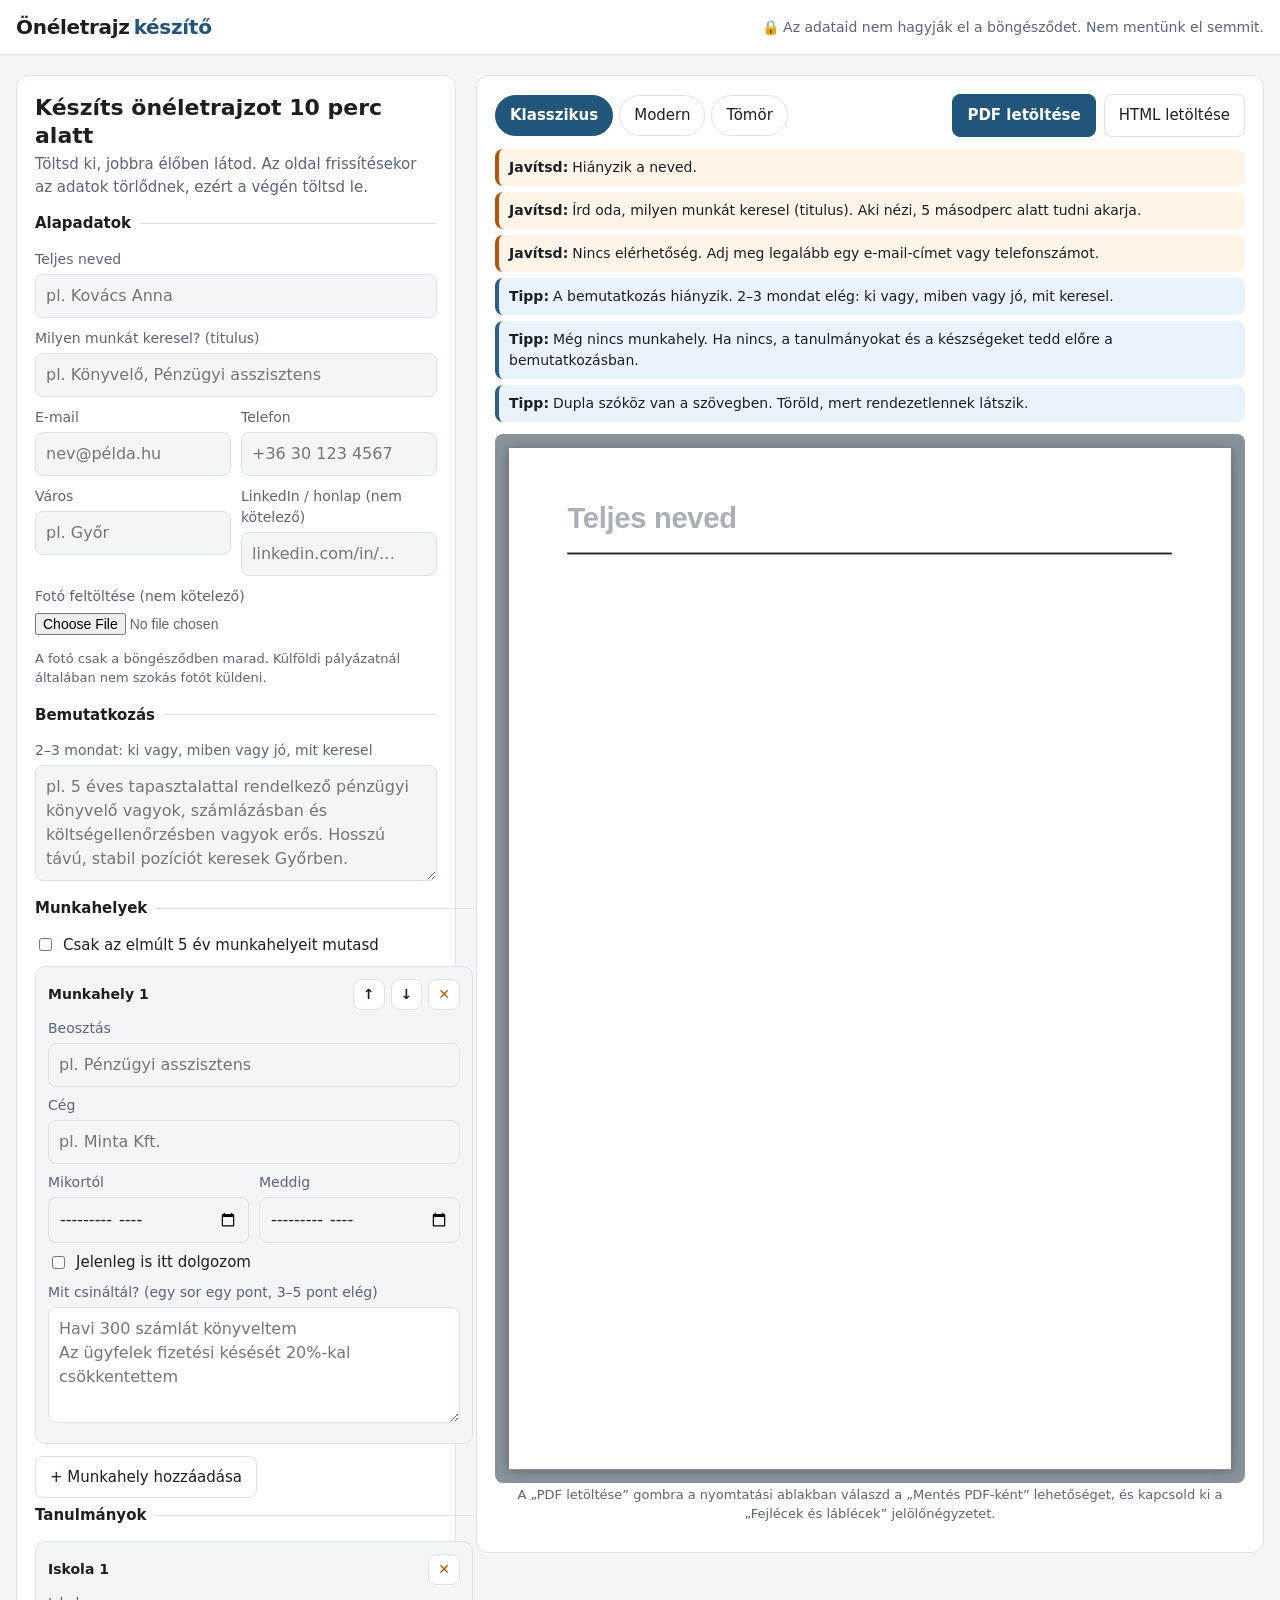
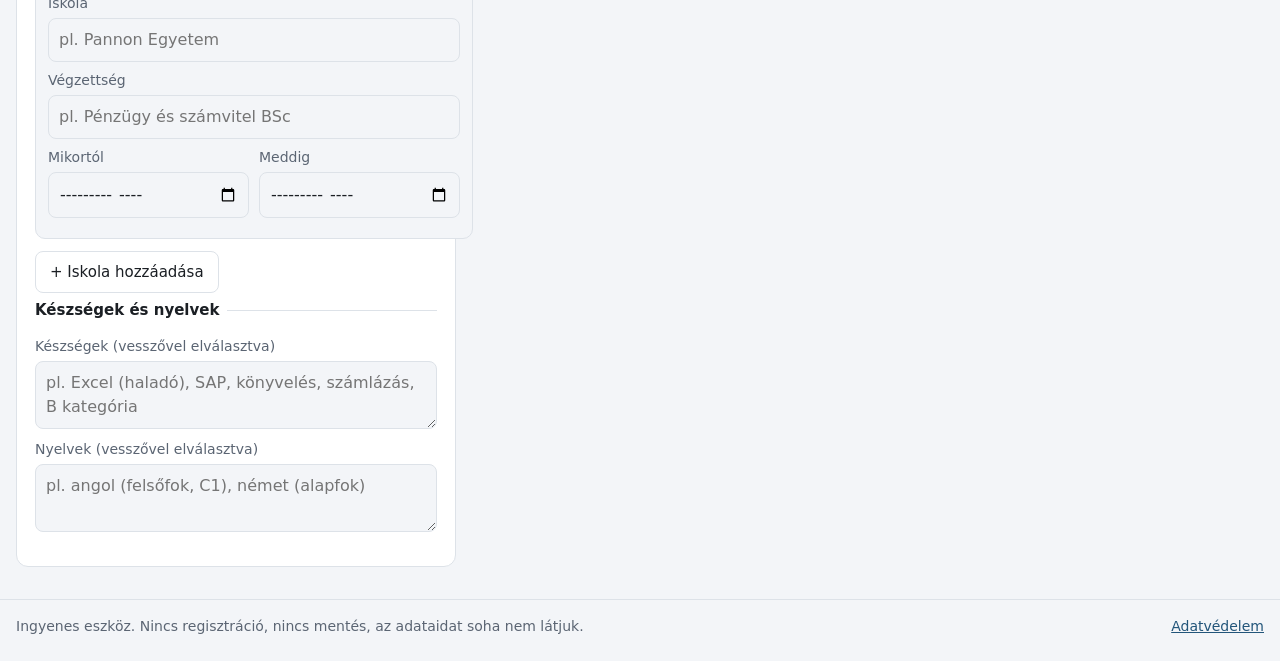
==== index.html @ 1123e6f8 "Add files via upload" ====
<!doctype html>
<html lang="hu">
<head>
<meta charset="utf-8">
<meta name="viewport" content="width=device-width, initial-scale=1">
<title>Önéletrajz készítő – ingyenes, regisztráció nélkül</title>
<meta name="description" content="Ingyenes magyar önéletrajz készítő. Töltsd ki az adataidat, kapj tippeket, és töltsd le PDF-ben vagy HTML-ben. Semmit nem mentünk el, minden a böngésződben marad.">
<link rel="stylesheet" href="style.css">

<!-- Az önéletrajz lap stílusa. Ez kerül a letöltött HTML-be is, ezért külön blokk. -->
<style id="sheet-css">
@page { size: A4; margin: 0; }
.sheet, .sheet * { box-sizing: border-box; }
.sheet {
  width: 210mm; min-height: 297mm; background: #fff; color: #1b1f24;
  font: 10pt/1.45 "Segoe UI", Roboto, Arial, Helvetica, sans-serif;
  -webkit-print-color-adjust: exact; print-color-adjust: exact;
}
.sheet h1, .sheet h2, .sheet h3, .sheet p, .sheet ul { margin: 0; padding: 0; }
.sheet ul { list-style: none; }
.sheet .ph { color: #a8afb7; }
.sheet .job, .sheet .edu { break-inside: avoid; }
.sheet .bul li { position: relative; padding-left: 4mm; margin-top: .6mm; }
.sheet .bul li::before { content: "•"; position: absolute; left: 0.5mm; }
.sheet .when { white-space: nowrap; }
.sheet .photo { object-fit: cover; display: block; }

/* Klasszikus */
.t-classic { padding: 16mm 17mm; }
.t-classic .head { display: flex; justify-content: space-between; align-items: flex-start; gap: 8mm; padding-bottom: 5mm; border-bottom: .6mm solid #1b1f24; }
.t-classic h1 { font-size: 24pt; line-height: 1.1; letter-spacing: -.3px; }
.t-classic .role { font-size: 12pt; color: #4a525c; margin-top: 1.5mm; }
.t-classic .contact { margin-top: 3mm; font-size: 9.5pt; color: #3a424b; display: flex; flex-wrap: wrap; gap: 0 5mm; }
.t-classic .photo { width: 30mm; height: 38mm; flex: none; }
.t-classic h2 { font-size: 10pt; text-transform: uppercase; letter-spacing: .12em; margin: 6mm 0 2.5mm; padding-bottom: 1mm; border-bottom: .25mm solid #c9ced4; }
.t-classic .item { margin-bottom: 3.5mm; }
.t-classic .row { display: flex; justify-content: space-between; gap: 6mm; }
.t-classic .row b { font-size: 10.5pt; }
.t-classic .row .when { color: #4a525c; font-size: 9.5pt; }
.t-classic .sub { color: #4a525c; }

/* Modern */
.t-modern { display: grid; grid-template-columns: 62mm 1fr; padding: 0; }
.t-modern .aside { background: #22334d; color: #fff; padding: 14mm 7mm; }
.t-modern .aside .photo { width: 40mm; height: 40mm; border-radius: 50%; margin: 0 auto 7mm; }
.t-modern .aside h2 { font-size: 9pt; text-transform: uppercase; letter-spacing: .14em; margin: 6mm 0 2mm; color: #9fc2ff; }
.t-modern .aside li, .t-modern .aside p { font-size: 9.2pt; margin-top: 1mm; overflow-wrap: anywhere; }
.t-modern .main { padding: 15mm 12mm 14mm 11mm; }
.t-modern h1 { font-size: 25pt; line-height: 1.08; color: #22334d; }
.t-modern .role { font-size: 12pt; color: #5b6573; margin-top: 1.5mm; }
.t-modern .main h2 { font-size: 10pt; text-transform: uppercase; letter-spacing: .14em; color: #22334d; margin: 7mm 0 2.5mm; }
.t-modern .item { margin-bottom: 3.5mm; padding-left: 3.5mm; border-left: .7mm solid #cfd8e6; }
.t-modern .row b { font-size: 10.5pt; }
.t-modern .when { display: block; color: #5b6573; font-size: 9pt; }
.t-modern .sub { color: #5b6573; }

/* Tömör */
.t-compact { padding: 13mm 14mm; font-size: 9.5pt; line-height: 1.38; }
.t-compact .head { display: flex; gap: 6mm; align-items: center; }
.t-compact .photo { width: 24mm; height: 24mm; border-radius: 3mm; flex: none; }
.t-compact h1 { font-size: 21pt; line-height: 1.1; color: #0b5d4b; }
.t-compact .role { font-size: 11pt; color: #4a525c; }
.t-compact .contact { margin-top: 2mm; font-size: 9pt; display: flex; flex-wrap: wrap; gap: 0 4mm; color: #3a424b; }
.t-compact h2 { font-size: 9pt; text-transform: uppercase; letter-spacing: .12em; color: #fff; background: #0b5d4b; padding: .8mm 2.5mm; margin: 4.5mm 0 2mm; }
.t-compact .item { margin-bottom: 2.5mm; }
.t-compact .row { display: flex; justify-content: space-between; gap: 5mm; }
.t-compact .row .when { color: #4a525c; font-size: 9pt; }
.t-compact .sub { color: #4a525c; }
.t-compact .twocol { display: grid; grid-template-columns: 1fr 1fr; gap: 0 8mm; }
</style>
</head>
<body>

<header class="top no-print">
  <div class="wrap">
    <a class="brand" href="./">Önéletrajz<span>készítő</span></a>
    <p class="privacy">🔒 Az adataid nem hagyják el a böngésződet. Nem mentünk el semmit.</p>
  </div>
</header>

<main class="app wrap">

  <!-- ŰRLAP -->
  <section class="panel form no-print" aria-label="Adatok">
    <h1 class="page-title">Készíts önéletrajzot 10 perc alatt</h1>
    <p class="lead">Töltsd ki, jobbra élőben látod. Az oldal frissítésekor az adatok törlődnek, ezért a végén töltsd le.</p>

    <fieldset>
      <legend>Alapadatok</legend>
      <label>Teljes neved
        <input data-key="name" autocomplete="name" spellcheck="true" lang="hu" placeholder="pl. Kovács Anna">
      </label>
      <label>Milyen munkát keresel? (titulus)
        <input data-key="title" spellcheck="true" lang="hu" placeholder="pl. Könyvelő, Pénzügyi asszisztens">
      </label>
      <div class="two">
        <label>E-mail
          <input data-key="email" type="email" autocomplete="email" placeholder="nev@példa.hu">
        </label>
        <label>Telefon
          <input data-key="phone" type="tel" autocomplete="tel" placeholder="+36 30 123 4567">
        </label>
      </div>
      <div class="two">
        <label>Város
          <input data-key="city" spellcheck="true" lang="hu" placeholder="pl. Győr">
        </label>
        <label>LinkedIn / honlap (nem kötelező)
          <input data-key="link" placeholder="linkedin.com/in/…">
        </label>
      </div>
      <div class="photo-row">
        <label class="filebtn">Fotó feltöltése (nem kötelező)
          <input id="f-photo" type="file" accept="image/*">
        </label>
        <button type="button" id="photo-remove" class="ghost" hidden>Fotó törlése</button>
      </div>
      <p class="hint">A fotó csak a böngésződben marad. Külföldi pályázatnál általában nem szokás fotót küldeni.</p>
    </fieldset>

    <fieldset>
      <legend>Bemutatkozás</legend>
      <label>2–3 mondat: ki vagy, miben vagy jó, mit keresel
        <textarea data-key="summary" rows="4" spellcheck="true" lang="hu" placeholder="pl. 5 éves tapasztalattal rendelkező pénzügyi könyvelő vagyok, számlázásban és költségellenőrzésben vagyok erős. Hosszú távú, stabil pozíciót keresek Győrben."></textarea>
      </label>
    </fieldset>

    <fieldset>
      <legend>Munkahelyek</legend>
      <label class="check">
        <input type="checkbox" id="opt-last5"> Csak az elmúlt 5 év munkahelyeit mutasd
      </label>
      <p class="hint" id="last5-note"></p>
      <div id="jobs-list"></div>
      <button type="button" id="add-job" class="ghost">+ Munkahely hozzáadása</button>
    </fieldset>

    <fieldset>
      <legend>Tanulmányok</legend>
      <div id="edus-list"></div>
      <button type="button" id="add-edu" class="ghost">+ Iskola hozzáadása</button>
    </fieldset>

    <fieldset>
      <legend>Készségek és nyelvek</legend>
      <label>Készségek (vesszővel elválasztva)
        <textarea data-key="skills" rows="2" spellcheck="true" lang="hu" placeholder="pl. Excel (haladó), SAP, könyvelés, számlázás, B kategória"></textarea>
      </label>
      <label>Nyelvek (vesszővel elválasztva)
        <textarea data-key="langs" rows="2" spellcheck="true" lang="hu" placeholder="pl. angol (felsőfok, C1), német (alapfok)"></textarea>
      </label>
    </fieldset>
  </section>

  <!-- ELŐNÉZET -->
  <section class="panel preview" aria-label="Előnézet">
    <div class="toolbar no-print">
      <div class="tpls" role="radiogroup" aria-label="Sablon">
        <label><input type="radio" name="tpl" value="classic" checked><span>Klasszikus</span></label>
        <label><input type="radio" name="tpl" value="modern"><span>Modern</span></label>
        <label><input type="radio" name="tpl" value="compact"><span>Tömör</span></label>
      </div>
      <div class="actions">
        <button type="button" id="btn-print" class="primary">PDF letöltése</button>
        <button type="button" id="btn-html" class="ghost">HTML letöltése</button>
      </div>
    </div>

    <div class="tips no-print" id="tips" aria-live="polite"></div>

    <div class="stage" id="stage">
      <div id="sheet-wrap"></div>
    </div>
    <p class="hint no-print center">A „PDF letöltése” gombra a nyomtatási ablakban válaszd a „Mentés PDF-ként” lehetőséget, és kapcsold ki a „Fejlécek és láblécek” jelölőnégyzetet.</p>
  </section>
</main>

<!-- Ide jöhet majd hirdetés, a lap és az űrlap közé nem, csak a lap alá. -->
<footer class="foot no-print">
  <div class="wrap">
    <p>Ingyenes eszköz. Nincs regisztráció, nincs mentés, az adataidat soha nem látjuk.</p>
    <p><a href="adatvedelem.html">Adatvédelem</a></p>
  </div>
</footer>

<script src="app.js"></script>
</body>
</html>
---- style.css ----
:root {
  --bg: #f3f5f8; --card: #fff; --ink: #1b1f24; --muted: #5b6573; --line: #dde2e8;
  --accent: #22557a; --accent-ink: #fff; --warn: #b4540a; --warn-bg: #fff4e8; --info: #2b5f8a; --info-bg: #eaf3fb; --ok: #1d6b44; --ok-bg: #e8f6ee;
}
@media (prefers-color-scheme: dark) {
  :root { --bg: #14181d; --card: #1c2229; --ink: #e8ecf1; --muted: #9aa5b1; --line: #2c353f;
    --accent: #5aa6d6; --accent-ink: #0c1620; --warn: #f0a560; --warn-bg: #2b2016; --info: #86bde8; --info-bg: #172433; --ok: #6fd09b; --ok-bg: #14281d; }
}
* { box-sizing: border-box; }
html { -webkit-text-size-adjust: 100%; }
body { margin: 0; background: var(--bg); color: var(--ink); font: 16px/1.5 system-ui, -apple-system, "Segoe UI", Roboto, Arial, sans-serif; }
.wrap { max-width: 1400px; margin: 0 auto; padding: 0 16px; }

.top { background: var(--card); border-bottom: 1px solid var(--line); }
.top .wrap { display: flex; flex-wrap: wrap; gap: 4px 20px; align-items: center; justify-content: space-between; padding-top: 12px; padding-bottom: 12px; }
.brand { font-weight: 800; font-size: 20px; color: var(--ink); text-decoration: none; letter-spacing: -.3px; }
.brand span { color: var(--accent); margin-left: 4px; }
.privacy { margin: 0; font-size: 14px; color: var(--muted); }

.app { display: grid; grid-template-columns: minmax(320px, 440px) 1fr; gap: 20px; padding-top: 20px; padding-bottom: 32px; align-items: start; }
.panel { background: var(--card); border: 1px solid var(--line); border-radius: 12px; padding: 18px; min-width: 0; }
.form { position: static; }
.preview { position: sticky; top: 12px; }
.page-title { font-size: 22px; line-height: 1.25; margin: 0 0 4px; }
.lead { margin: 0 0 14px; color: var(--muted); font-size: 15px; }

fieldset { border: 0; border-top: 1px solid var(--line); margin: 0; padding: 14px 0 6px; }
legend { font-weight: 700; padding: 0 8px 0 0; font-size: 15px; }
label { display: block; font-size: 14px; color: var(--muted); margin-bottom: 10px; }
input:not([type=checkbox]):not([type=radio]):not([type=file]), textarea {
  display: block; width: 100%; margin-top: 4px; padding: 9px 10px; font: inherit; font-size: 16px; color: var(--ink);
  background: var(--bg); border: 1px solid var(--line); border-radius: 8px;
}
input:focus, textarea:focus, button:focus-visible, select:focus { outline: 2px solid var(--accent); outline-offset: 1px; }
textarea { resize: vertical; }
.two { display: grid; grid-template-columns: 1fr 1fr; gap: 0 10px; }
.check { display: flex; align-items: center; gap: 8px; color: var(--ink); font-size: 15px; }
.hint { font-size: 13px; color: var(--muted); margin: 2px 0 10px; }
.center { text-align: center; }
.photo-row { display: flex; gap: 10px; align-items: center; flex-wrap: wrap; margin-bottom: 4px; }
.filebtn input { display: block; margin-top: 6px; max-width: 100%; font-size: 14px; }

button { font: inherit; font-size: 15px; cursor: pointer; border-radius: 8px; padding: 9px 14px; border: 1px solid var(--line); background: var(--card); color: var(--ink); }
button.primary { background: var(--accent); color: var(--accent-ink); border-color: var(--accent); font-weight: 700; }
button.ghost:hover { background: var(--bg); }
button.primary:hover { filter: brightness(1.08); }
button.mini { padding: 4px 9px; font-size: 14px; }
button.danger { color: var(--warn); }

.card { border: 1px solid var(--line); border-radius: 10px; padding: 12px; margin-bottom: 12px; background: var(--bg); }
.card .head { display: flex; justify-content: space-between; align-items: center; margin-bottom: 8px; font-weight: 600; font-size: 14px; }
.card .head .btns { display: flex; gap: 6px; }
.card label { margin-bottom: 8px; }
.card input:not([type=checkbox]), .card textarea { background: var(--card); }

.toolbar { display: flex; flex-wrap: wrap; gap: 10px; justify-content: space-between; align-items: center; margin-bottom: 12px; }
.tpls { display: flex; gap: 6px; flex-wrap: wrap; }
.tpls label { margin: 0; }
.tpls input { position: absolute; opacity: 0; pointer-events: none; }
.tpls span { display: inline-block; padding: 8px 14px; border: 1px solid var(--line); border-radius: 999px; color: var(--ink); cursor: pointer; font-size: 15px; }
.tpls input:checked + span { background: var(--accent); color: var(--accent-ink); border-color: var(--accent); font-weight: 600; }
.tpls input:focus-visible + span { outline: 2px solid var(--accent); outline-offset: 2px; }
.actions { display: flex; gap: 8px; flex-wrap: wrap; }

.tips { display: grid; gap: 6px; margin-bottom: 12px; }
.tip { font-size: 14px; padding: 8px 10px; border-radius: 8px; border-left: 4px solid; }
.tip.warn { background: var(--warn-bg); border-color: var(--warn); }
.tip.info { background: var(--info-bg); border-color: var(--info); }
.tip.ok { background: var(--ok-bg); border-color: var(--ok); }
.tip b { margin-right: 4px; }

.stage { background: #8a929b; border-radius: 8px; padding: 14px; overflow: hidden; }
#sheet-wrap { transform-origin: top left; margin: 0 auto; box-shadow: 0 2px 14px rgba(0,0,0,.35); width: 210mm; }

.foot { border-top: 1px solid var(--line); color: var(--muted); font-size: 14px; }
.foot .wrap { display: flex; justify-content: space-between; flex-wrap: wrap; gap: 8px; padding-top: 16px; padding-bottom: 24px; }
.foot p { margin: 0; }
.foot a { color: var(--accent); }

@media (max-width: 980px) {
  .app { grid-template-columns: 1fr; }
  .preview { position: static; }
}
@media (max-width: 480px) {
  .two { grid-template-columns: 1fr; }
  .stage { padding: 8px; }
}

@media print {
  .no-print { display: none !important; }
  html, body { background: #fff !important; }
  .wrap { max-width: none; padding: 0; }
  .app { display: block; padding: 0; }
  .panel { border: 0; padding: 0; background: none; position: static; }
  .stage { background: none; padding: 0; overflow: visible; border-radius: 0; height: auto !important; }
  #sheet-wrap { transform: none !important; box-shadow: none !important; height: auto !important; width: auto !important; margin: 0 !important; }
}
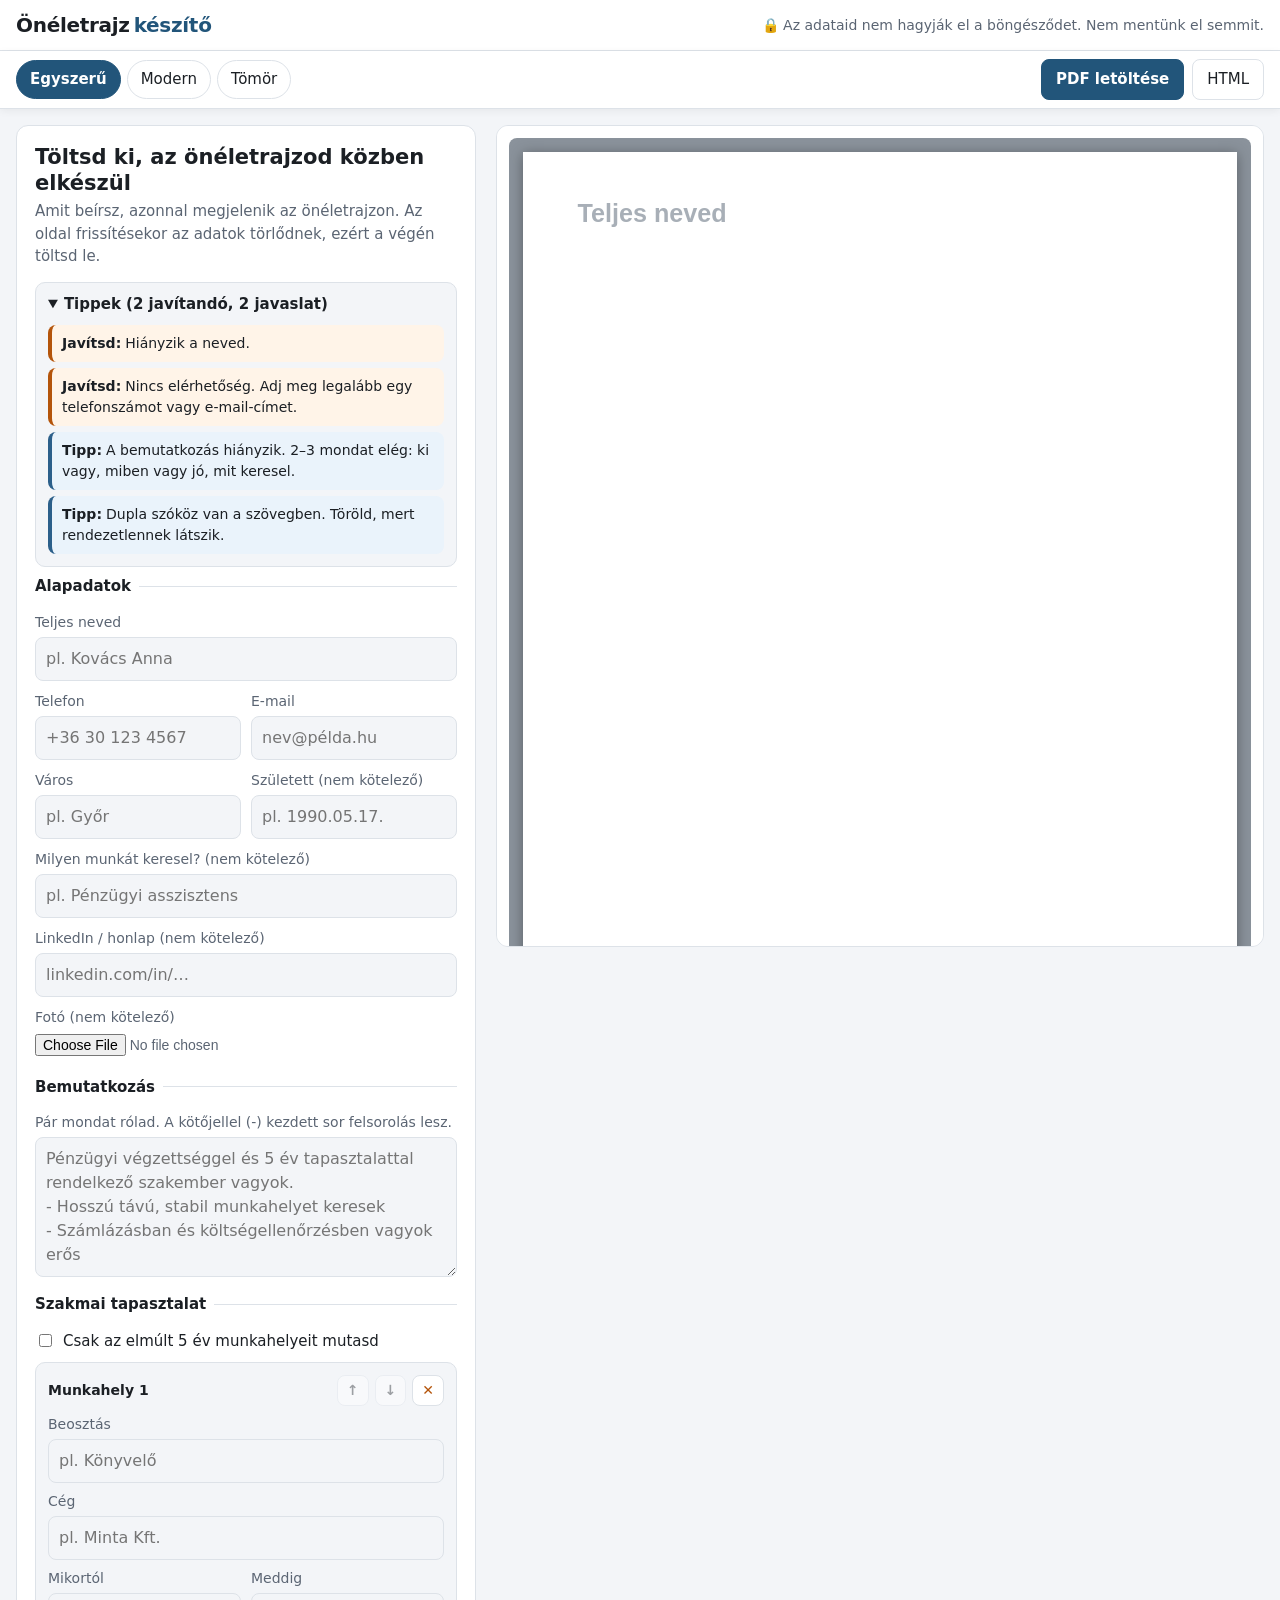
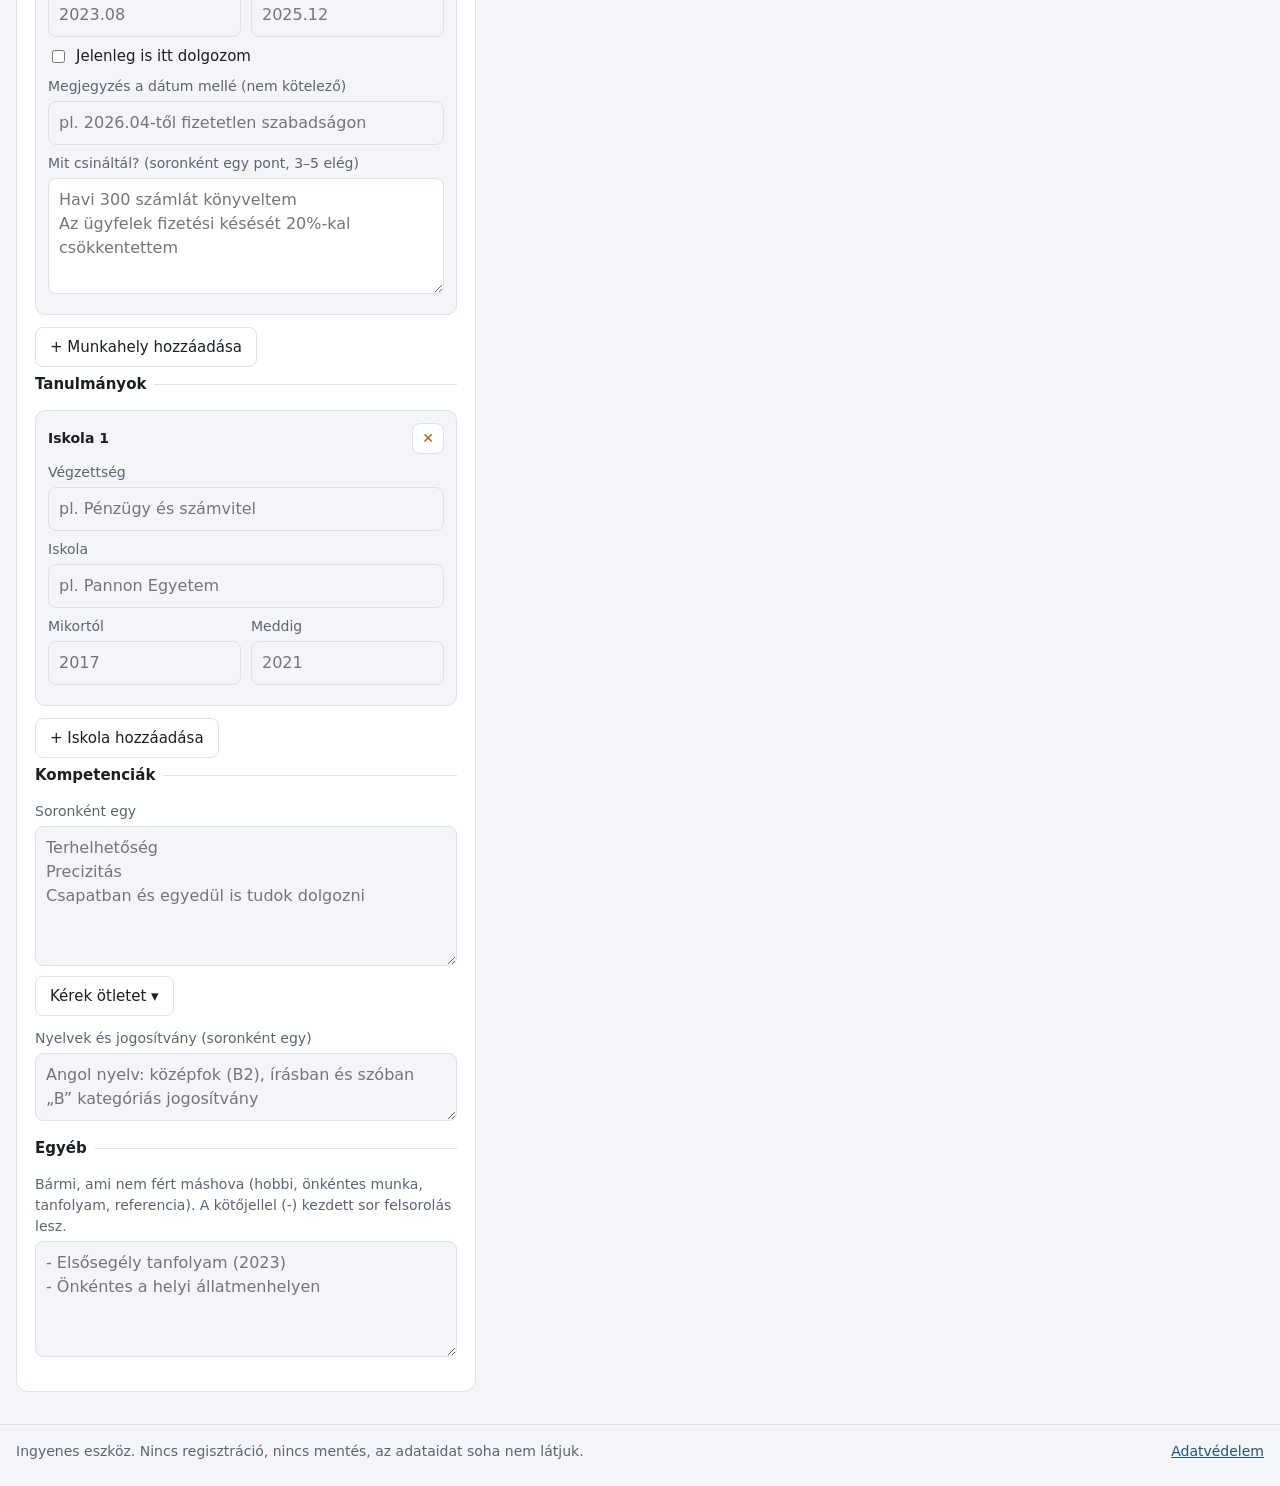
==== commit ee3097bf: "Add files via upload" ====
--- a/index.html
+++ b/index.html
@@ -12,61 +12,64 @@
 @page { size: A4; margin: 0; }
 .sheet, .sheet * { box-sizing: border-box; }
 .sheet {
-  width: 210mm; min-height: 297mm; background: #fff; color: #1b1f24;
-  font: 10pt/1.45 "Segoe UI", Roboto, Arial, Helvetica, sans-serif;
+  width: 210mm; min-height: 297mm; background: #fff; color: #111;
+  font: 10.5pt/1.4 Arial, Helvetica, "Segoe UI", sans-serif;
   -webkit-print-color-adjust: exact; print-color-adjust: exact;
 }
 .sheet h1, .sheet h2, .sheet h3, .sheet p, .sheet ul { margin: 0; padding: 0; }
 .sheet ul { list-style: none; }
 .sheet .ph { color: #a8afb7; }
-.sheet .job, .sheet .edu { break-inside: avoid; }
-.sheet .bul li { position: relative; padding-left: 4mm; margin-top: .6mm; }
-.sheet .bul li::before { content: "•"; position: absolute; left: 0.5mm; }
-.sheet .when { white-space: nowrap; }
+.sheet .item { break-inside: avoid; }
+.sheet .bul li { position: relative; padding-left: 5mm; margin-top: .8mm; }
+.sheet .bul li::before { content: "●"; position: absolute; left: 0; top: .4mm; font-size: 8pt; }
 .sheet .photo { object-fit: cover; display: block; }
-
-/* Klasszikus */
-.t-classic { padding: 16mm 17mm; }
-.t-classic .head { display: flex; justify-content: space-between; align-items: flex-start; gap: 8mm; padding-bottom: 5mm; border-bottom: .6mm solid #1b1f24; }
-.t-classic h1 { font-size: 24pt; line-height: 1.1; letter-spacing: -.3px; }
-.t-classic .role { font-size: 12pt; color: #4a525c; margin-top: 1.5mm; }
-.t-classic .contact { margin-top: 3mm; font-size: 9.5pt; color: #3a424b; display: flex; flex-wrap: wrap; gap: 0 5mm; }
-.t-classic .photo { width: 30mm; height: 38mm; flex: none; }
-.t-classic h2 { font-size: 10pt; text-transform: uppercase; letter-spacing: .12em; margin: 6mm 0 2.5mm; padding-bottom: 1mm; border-bottom: .25mm solid #c9ced4; }
-.t-classic .item { margin-bottom: 3.5mm; }
-.t-classic .row { display: flex; justify-content: space-between; gap: 6mm; }
-.t-classic .row b { font-size: 10.5pt; }
-.t-classic .row .when { color: #4a525c; font-size: 9.5pt; }
-.t-classic .sub { color: #4a525c; }
+.sheet .when { color: #666; }
+
+/* Egyszerű (alapértelmezett) */
+.t-simple { padding: 14mm 16mm; }
+.t-simple .head { display: flex; align-items: flex-start; gap: 3mm; }
+.t-simple .photo { width: 32mm; height: 40mm; flex: none; }
+.t-simple h1 { font-size: 21pt; line-height: 1.15; color: #2c5282; font-weight: 700; }
+.t-simple .role { font-size: 11.5pt; color: #444; }
+.t-simple .contact, .t-simple .born { color: #666; font-size: 11.5pt; }
+.t-simple .contact span + span::before { content: "|"; margin: 0 2mm; }
+.t-simple h2 { font-size: 11.5pt; text-transform: uppercase; color: #2c5282; font-weight: 700; border-bottom: .3mm solid #2c5282; margin: 5mm 0 2.5mm; padding-bottom: .6mm; }
+.t-simple p { margin-bottom: 1.5mm; }
+.t-simple .bul { margin: 1.5mm 0 0 3mm; }
+.t-simple .item { margin-bottom: 3.2mm; }
+.t-simple .when { display: block; font-size: 10pt; }
+.t-simple .sub { font-weight: 400; }
 
 /* Modern */
 .t-modern { display: grid; grid-template-columns: 62mm 1fr; padding: 0; }
 .t-modern .aside { background: #22334d; color: #fff; padding: 14mm 7mm; }
 .t-modern .aside .photo { width: 40mm; height: 40mm; border-radius: 50%; margin: 0 auto 7mm; }
 .t-modern .aside h2 { font-size: 9pt; text-transform: uppercase; letter-spacing: .14em; margin: 6mm 0 2mm; color: #9fc2ff; }
-.t-modern .aside li, .t-modern .aside p { font-size: 9.2pt; margin-top: 1mm; overflow-wrap: anywhere; }
+.t-modern .aside li { font-size: 9.2pt; margin-top: 1mm; overflow-wrap: anywhere; }
 .t-modern .main { padding: 15mm 12mm 14mm 11mm; }
 .t-modern h1 { font-size: 25pt; line-height: 1.08; color: #22334d; }
 .t-modern .role { font-size: 12pt; color: #5b6573; margin-top: 1.5mm; }
 .t-modern .main h2 { font-size: 10pt; text-transform: uppercase; letter-spacing: .14em; color: #22334d; margin: 7mm 0 2.5mm; }
+.t-modern .main p { margin-bottom: 1.5mm; }
 .t-modern .item { margin-bottom: 3.5mm; padding-left: 3.5mm; border-left: .7mm solid #cfd8e6; }
-.t-modern .row b { font-size: 10.5pt; }
-.t-modern .when { display: block; color: #5b6573; font-size: 9pt; }
-.t-modern .sub { color: #5b6573; }
+.t-modern .when { display: block; font-size: 9pt; }
+.t-modern .sub { color: #5b6573; font-weight: 400; }
 
 /* Tömör */
 .t-compact { padding: 13mm 14mm; font-size: 9.5pt; line-height: 1.38; }
 .t-compact .head { display: flex; gap: 6mm; align-items: center; }
 .t-compact .photo { width: 24mm; height: 24mm; border-radius: 3mm; flex: none; }
 .t-compact h1 { font-size: 21pt; line-height: 1.1; color: #0b5d4b; }
-.t-compact .role { font-size: 11pt; color: #4a525c; }
-.t-compact .contact { margin-top: 2mm; font-size: 9pt; display: flex; flex-wrap: wrap; gap: 0 4mm; color: #3a424b; }
+.t-compact .role { font-size: 11pt; color: #444; }
+.t-compact .contact { margin-top: 1mm; font-size: 9pt; display: flex; flex-wrap: wrap; gap: 0 4mm; color: #3a424b; }
+.t-compact .born { font-size: 9pt; color: #3a424b; }
 .t-compact h2 { font-size: 9pt; text-transform: uppercase; letter-spacing: .12em; color: #fff; background: #0b5d4b; padding: .8mm 2.5mm; margin: 4.5mm 0 2mm; }
+.t-compact p { margin-bottom: 1mm; }
 .t-compact .item { margin-bottom: 2.5mm; }
 .t-compact .row { display: flex; justify-content: space-between; gap: 5mm; }
-.t-compact .row .when { color: #4a525c; font-size: 9pt; }
-.t-compact .sub { color: #4a525c; }
-.t-compact .twocol { display: grid; grid-template-columns: 1fr 1fr; gap: 0 8mm; }
+.t-compact .when { font-size: 9pt; white-space: nowrap; }
+.t-compact .sub { font-weight: 400; color: #444; }
+.t-compact .cols { columns: 2; column-gap: 8mm; }
 </style>
 </head>
 <body>
@@ -78,55 +81,85 @@
   </div>
 </header>
 
+<!-- Mindig látható sáv: sablon és letöltés -->
+<div class="bar no-print">
+  <div class="wrap bar-in">
+    <div class="tpls" role="radiogroup" aria-label="Sablon">
+      <label><input type="radio" name="tpl" value="simple" checked><span>Egyszerű</span></label>
+      <label><input type="radio" name="tpl" value="modern"><span>Modern</span></label>
+      <label><input type="radio" name="tpl" value="compact"><span>Tömör</span></label>
+    </div>
+    <div class="actions">
+      <button type="button" id="btn-print" class="primary">PDF<span class="long"> letöltése</span></button>
+      <button type="button" id="btn-html" class="ghost">HTML</button>
+    </div>
+  </div>
+</div>
+
 <main class="app wrap">
+
+  <!-- ELŐNÉZET (mobilon felül, gépen jobb oldalt) -->
+  <section class="panel preview" aria-label="Előnézet">
+    <div class="stage" id="stage">
+      <div id="sheet-wrap"></div>
+    </div>
+    <p class="hint no-print center">PDF-nél a nyomtatási ablakban válaszd a „Mentés PDF-ként” lehetőséget, és kapcsold ki a „Fejlécek és láblécek” négyzetet.</p>
+  </section>
 
   <!-- ŰRLAP -->
   <section class="panel form no-print" aria-label="Adatok">
-    <h1 class="page-title">Készíts önéletrajzot 10 perc alatt</h1>
-    <p class="lead">Töltsd ki, jobbra élőben látod. Az oldal frissítésekor az adatok törlődnek, ezért a végén töltsd le.</p>
+    <h1 class="page-title">Töltsd ki, az önéletrajzod közben elkészül</h1>
+    <p class="lead">Amit beírsz, azonnal megjelenik az önéletrajzon. Az oldal frissítésekor az adatok törlődnek, ezért a végén töltsd le.</p>
+
+    <details class="tipsbox" id="tipsbox" open>
+      <summary id="tips-sum">Tippek</summary>
+      <div class="tips" id="tips" aria-live="polite"></div>
+    </details>
 
     <fieldset>
       <legend>Alapadatok</legend>
       <label>Teljes neved
         <input data-key="name" autocomplete="name" spellcheck="true" lang="hu" placeholder="pl. Kovács Anna">
       </label>
-      <label>Milyen munkát keresel? (titulus)
-        <input data-key="title" spellcheck="true" lang="hu" placeholder="pl. Könyvelő, Pénzügyi asszisztens">
-      </label>
       <div class="two">
+        <label>Telefon
+          <input data-key="phone" type="tel" autocomplete="tel" placeholder="+36 30 123 4567">
+        </label>
         <label>E-mail
           <input data-key="email" type="email" autocomplete="email" placeholder="nev@példa.hu">
-        </label>
-        <label>Telefon
-          <input data-key="phone" type="tel" autocomplete="tel" placeholder="+36 30 123 4567">
         </label>
       </div>
       <div class="two">
         <label>Város
           <input data-key="city" spellcheck="true" lang="hu" placeholder="pl. Győr">
         </label>
-        <label>LinkedIn / honlap (nem kötelező)
-          <input data-key="link" placeholder="linkedin.com/in/…">
-        </label>
-      </div>
+        <label>Született (nem kötelező)
+          <input data-key="born" placeholder="pl. 1990.05.17.">
+        </label>
+      </div>
+      <label>Milyen munkát keresel? (nem kötelező)
+        <input data-key="title" spellcheck="true" lang="hu" placeholder="pl. Pénzügyi asszisztens">
+      </label>
+      <label>LinkedIn / honlap (nem kötelező)
+        <input data-key="link" placeholder="linkedin.com/in/…">
+      </label>
       <div class="photo-row">
-        <label class="filebtn">Fotó feltöltése (nem kötelező)
+        <label class="filebtn">Fotó (nem kötelező)
           <input id="f-photo" type="file" accept="image/*">
         </label>
         <button type="button" id="photo-remove" class="ghost" hidden>Fotó törlése</button>
       </div>
-      <p class="hint">A fotó csak a böngésződben marad. Külföldi pályázatnál általában nem szokás fotót küldeni.</p>
     </fieldset>
 
     <fieldset>
       <legend>Bemutatkozás</legend>
-      <label>2–3 mondat: ki vagy, miben vagy jó, mit keresel
-        <textarea data-key="summary" rows="4" spellcheck="true" lang="hu" placeholder="pl. 5 éves tapasztalattal rendelkező pénzügyi könyvelő vagyok, számlázásban és költségellenőrzésben vagyok erős. Hosszú távú, stabil pozíciót keresek Győrben."></textarea>
-      </label>
-    </fieldset>
-
-    <fieldset>
-      <legend>Munkahelyek</legend>
+      <label>Pár mondat rólad. A kötőjellel (-) kezdett sor felsorolás lesz.
+        <textarea data-key="summary" rows="5" spellcheck="true" lang="hu" placeholder="Pénzügyi végzettséggel és 5 év tapasztalattal rendelkező szakember vagyok.&#10;- Hosszú távú, stabil munkahelyet keresek&#10;- Számlázásban és költségellenőrzésben vagyok erős"></textarea>
+      </label>
+    </fieldset>
+
+    <fieldset>
+      <legend>Szakmai tapasztalat</legend>
       <label class="check">
         <input type="checkbox" id="opt-last5"> Csak az elmúlt 5 év munkahelyeit mutasd
       </label>
@@ -142,40 +175,31 @@
     </fieldset>
 
     <fieldset>
-      <legend>Készségek és nyelvek</legend>
-      <label>Készségek (vesszővel elválasztva)
-        <textarea data-key="skills" rows="2" spellcheck="true" lang="hu" placeholder="pl. Excel (haladó), SAP, könyvelés, számlázás, B kategória"></textarea>
-      </label>
-      <label>Nyelvek (vesszővel elválasztva)
-        <textarea data-key="langs" rows="2" spellcheck="true" lang="hu" placeholder="pl. angol (felsőfok, C1), német (alapfok)"></textarea>
-      </label>
-    </fieldset>
-  </section>
-
-  <!-- ELŐNÉZET -->
-  <section class="panel preview" aria-label="Előnézet">
-    <div class="toolbar no-print">
-      <div class="tpls" role="radiogroup" aria-label="Sablon">
-        <label><input type="radio" name="tpl" value="classic" checked><span>Klasszikus</span></label>
-        <label><input type="radio" name="tpl" value="modern"><span>Modern</span></label>
-        <label><input type="radio" name="tpl" value="compact"><span>Tömör</span></label>
-      </div>
-      <div class="actions">
-        <button type="button" id="btn-print" class="primary">PDF letöltése</button>
-        <button type="button" id="btn-html" class="ghost">HTML letöltése</button>
-      </div>
-    </div>
-
-    <div class="tips no-print" id="tips" aria-live="polite"></div>
-
-    <div class="stage" id="stage">
-      <div id="sheet-wrap"></div>
-    </div>
-    <p class="hint no-print center">A „PDF letöltése” gombra a nyomtatási ablakban válaszd a „Mentés PDF-ként” lehetőséget, és kapcsold ki a „Fejlécek és láblécek” jelölőnégyzetet.</p>
+      <legend>Kompetenciák</legend>
+      <label>Soronként egy
+        <textarea data-key="skills" id="f-skills" rows="5" spellcheck="true" lang="hu" placeholder="Terhelhetőség&#10;Precizitás&#10;Csapatban és egyedül is tudok dolgozni"></textarea>
+      </label>
+      <button type="button" id="ideas-btn" class="ghost" aria-expanded="false" aria-controls="ideas">Kérek ötletet ▾</button>
+      <div id="ideas" class="ideas" hidden>
+        <p class="hint">Válassz területet, majd koppints a mondatokra. Újra koppintva kiveszed.</p>
+        <div class="chips" id="idea-cats" role="tablist" aria-label="Terület"></div>
+        <div class="pills" id="idea-list"></div>
+      </div>
+      <label style="margin-top:12px">Nyelvek és jogosítvány (soronként egy)
+        <textarea data-key="langs" rows="2" spellcheck="true" lang="hu" placeholder="Angol nyelv: középfok (B2), írásban és szóban&#10;„B” kategóriás jogosítvány"></textarea>
+      </label>
+    </fieldset>
+
+    <fieldset>
+      <legend>Egyéb</legend>
+      <label>Bármi, ami nem fért máshova (hobbi, önkéntes munka, tanfolyam, referencia). A kötőjellel (-) kezdett sor felsorolás lesz.
+        <textarea data-key="other" rows="4" spellcheck="true" lang="hu" placeholder="- Elsősegély tanfolyam (2023)&#10;- Önkéntes a helyi állatmenhelyen"></textarea>
+      </label>
+    </fieldset>
   </section>
 </main>
 
-<!-- Ide jöhet majd hirdetés, a lap és az űrlap közé nem, csak a lap alá. -->
+<!-- Ide jöhet majd hirdetés, a lap és az űrlap közé nem, csak az oldal aljára. -->
 <footer class="foot no-print">
   <div class="wrap">
     <p>Ingyenes eszköz. Nincs regisztráció, nincs mentés, az adataidat soha nem látjuk.</p>
--- a/style.css
+++ b/style.css
@@ -1,6 +1,7 @@
 :root {
   --bg: #f3f5f8; --card: #fff; --ink: #1b1f24; --muted: #5b6573; --line: #dde2e8;
   --accent: #22557a; --accent-ink: #fff; --warn: #b4540a; --warn-bg: #fff4e8; --info: #2b5f8a; --info-bg: #eaf3fb; --ok: #1d6b44; --ok-bg: #e8f6ee;
+  --bar: 58px;
 }
 @media (prefers-color-scheme: dark) {
   :root { --bg: #14181d; --card: #1c2229; --ink: #e8ecf1; --muted: #9aa5b1; --line: #2c353f;
@@ -12,19 +13,31 @@
 .wrap { max-width: 1400px; margin: 0 auto; padding: 0 16px; }
 
 .top { background: var(--card); border-bottom: 1px solid var(--line); }
-.top .wrap { display: flex; flex-wrap: wrap; gap: 4px 20px; align-items: center; justify-content: space-between; padding-top: 12px; padding-bottom: 12px; }
+.top .wrap { display: flex; flex-wrap: wrap; gap: 4px 20px; align-items: center; justify-content: space-between; padding-top: 10px; padding-bottom: 10px; }
 .brand { font-weight: 800; font-size: 20px; color: var(--ink); text-decoration: none; letter-spacing: -.3px; }
 .brand span { color: var(--accent); margin-left: 4px; }
 .privacy { margin: 0; font-size: 14px; color: var(--muted); }
 
-.app { display: grid; grid-template-columns: minmax(320px, 440px) 1fr; gap: 20px; padding-top: 20px; padding-bottom: 32px; align-items: start; }
+/* mindig látható sablon- és letöltősáv */
+.bar { position: sticky; top: 0; z-index: 20; background: var(--card); border-bottom: 1px solid var(--line); box-shadow: 0 2px 8px rgba(0,0,0,.06); }
+.bar-in { display: flex; flex-wrap: wrap; gap: 8px 12px; justify-content: space-between; align-items: center; padding-top: 8px; padding-bottom: 8px; }
+.tpls { display: flex; gap: 6px; flex-wrap: wrap; }
+.tpls label { margin: 0; }
+.tpls input { position: absolute; opacity: 0; pointer-events: none; }
+.tpls span { display: inline-block; padding: 7px 13px; border: 1px solid var(--line); border-radius: 999px; color: var(--ink); cursor: pointer; font-size: 15px; }
+.tpls input:checked + span { background: var(--accent); color: var(--accent-ink); border-color: var(--accent); font-weight: 600; }
+.tpls input:focus-visible + span { outline: 2px solid var(--accent); outline-offset: 2px; }
+.actions { display: flex; gap: 8px; }
+
+/* elrendezés: gépen az űrlap bal, az előnézet jobb oldalt; mobilon az előnézet van felül */
+.app { display: grid; grid-template-columns: minmax(340px, 460px) 1fr; gap: 20px; padding-top: 16px; padding-bottom: 32px; align-items: start; }
 .panel { background: var(--card); border: 1px solid var(--line); border-radius: 12px; padding: 18px; min-width: 0; }
-.form { position: static; }
-.preview { position: sticky; top: 12px; }
-.page-title { font-size: 22px; line-height: 1.25; margin: 0 0 4px; }
+.form { grid-column: 1; grid-row: 1; }
+.preview { grid-column: 2; grid-row: 1; position: sticky; top: calc(var(--bar) + 10px); max-height: calc(100vh - var(--bar) - 20px); overflow: auto; padding: 12px; }
+.page-title { font-size: 21px; line-height: 1.25; margin: 0 0 4px; }
 .lead { margin: 0 0 14px; color: var(--muted); font-size: 15px; }
 
-fieldset { border: 0; border-top: 1px solid var(--line); margin: 0; padding: 14px 0 6px; }
+fieldset { border: 0; border-top: 1px solid var(--line); margin: 0; padding: 14px 0 6px; min-width: 0; }
 legend { font-weight: 700; padding: 0 8px 0 0; font-size: 15px; }
 label { display: block; font-size: 14px; color: var(--muted); margin-bottom: 10px; }
 input:not([type=checkbox]):not([type=radio]):not([type=file]), textarea {
@@ -36,16 +49,17 @@
 .two { display: grid; grid-template-columns: 1fr 1fr; gap: 0 10px; }
 .check { display: flex; align-items: center; gap: 8px; color: var(--ink); font-size: 15px; }
 .hint { font-size: 13px; color: var(--muted); margin: 2px 0 10px; }
-.center { text-align: center; }
+.center { text-align: center; margin: 8px 0 0; }
 .photo-row { display: flex; gap: 10px; align-items: center; flex-wrap: wrap; margin-bottom: 4px; }
 .filebtn input { display: block; margin-top: 6px; max-width: 100%; font-size: 14px; }
 
-button { font: inherit; font-size: 15px; cursor: pointer; border-radius: 8px; padding: 9px 14px; border: 1px solid var(--line); background: var(--card); color: var(--ink); }
+button { font: inherit; font-size: 15px; cursor: pointer; border-radius: 8px; padding: 8px 14px; border: 1px solid var(--line); background: var(--card); color: var(--ink); }
 button.primary { background: var(--accent); color: var(--accent-ink); border-color: var(--accent); font-weight: 700; }
 button.ghost:hover { background: var(--bg); }
 button.primary:hover { filter: brightness(1.08); }
 button.mini { padding: 4px 9px; font-size: 14px; }
 button.danger { color: var(--warn); }
+button:disabled { opacity: .4; cursor: default; }
 
 .card { border: 1px solid var(--line); border-radius: 10px; padding: 12px; margin-bottom: 12px; background: var(--bg); }
 .card .head { display: flex; justify-content: space-between; align-items: center; margin-bottom: 8px; font-weight: 600; font-size: 14px; }
@@ -53,16 +67,20 @@
 .card label { margin-bottom: 8px; }
 .card input:not([type=checkbox]), .card textarea { background: var(--card); }
 
-.toolbar { display: flex; flex-wrap: wrap; gap: 10px; justify-content: space-between; align-items: center; margin-bottom: 12px; }
-.tpls { display: flex; gap: 6px; flex-wrap: wrap; }
-.tpls label { margin: 0; }
-.tpls input { position: absolute; opacity: 0; pointer-events: none; }
-.tpls span { display: inline-block; padding: 8px 14px; border: 1px solid var(--line); border-radius: 999px; color: var(--ink); cursor: pointer; font-size: 15px; }
-.tpls input:checked + span { background: var(--accent); color: var(--accent-ink); border-color: var(--accent); font-weight: 600; }
-.tpls input:focus-visible + span { outline: 2px solid var(--accent); outline-offset: 2px; }
-.actions { display: flex; gap: 8px; flex-wrap: wrap; }
+/* kompetencia-ötletek */
+.ideas { margin: 10px 0 4px; padding: 12px; border: 1px solid var(--line); border-radius: 10px; background: var(--bg); }
+.chips { display: flex; flex-wrap: wrap; gap: 6px; margin-bottom: 10px; }
+.chip { padding: 6px 11px; border-radius: 999px; font-size: 14px; }
+.chip[aria-selected=true] { background: var(--accent); color: var(--accent-ink); border-color: var(--accent); font-weight: 600; }
+.pills { display: flex; flex-direction: column; gap: 6px; }
+.pill { text-align: left; display: flex; gap: 10px; align-items: baseline; padding: 8px 10px; font-size: 15px; background: var(--card); }
+.pill .mark { flex: none; width: 1.2em; font-weight: 700; color: var(--accent); }
+.pill[aria-pressed=true] { border-color: var(--accent); background: var(--info-bg); }
 
-.tips { display: grid; gap: 6px; margin-bottom: 12px; }
+/* tippek */
+.tipsbox { margin-bottom: 8px; border: 1px solid var(--line); border-radius: 10px; padding: 0 12px; background: var(--bg); }
+.tipsbox summary { cursor: pointer; padding: 10px 0; font-weight: 600; font-size: 15px; }
+.tips { display: grid; gap: 6px; padding-bottom: 12px; }
 .tip { font-size: 14px; padding: 8px 10px; border-radius: 8px; border-left: 4px solid; }
 .tip.warn { background: var(--warn-bg); border-color: var(--warn); }
 .tip.info { background: var(--info-bg); border-color: var(--info); }
@@ -70,7 +88,7 @@
 .tip b { margin-right: 4px; }
 
 .stage { background: #8a929b; border-radius: 8px; padding: 14px; overflow: hidden; }
-#sheet-wrap { transform-origin: top left; margin: 0 auto; box-shadow: 0 2px 14px rgba(0,0,0,.35); width: 210mm; }
+#sheet-wrap { transform-origin: top left; box-shadow: 0 2px 14px rgba(0,0,0,.35); }
 
 .foot { border-top: 1px solid var(--line); color: var(--muted); font-size: 14px; }
 .foot .wrap { display: flex; justify-content: space-between; flex-wrap: wrap; gap: 8px; padding-top: 16px; padding-bottom: 24px; }
@@ -78,12 +96,24 @@
 .foot a { color: var(--accent); }
 
 @media (max-width: 980px) {
-  .app { grid-template-columns: 1fr; }
-  .preview { position: static; }
+  :root { --bar: 52px; }
+  .app { grid-template-columns: 1fr; gap: 14px; }
+  .form, .preview { grid-column: 1; grid-row: auto; }
+  .preview { position: static; max-height: none; overflow: visible; padding: 8px; }
+  .stage { padding: 6px; }
+  .privacy { font-size: 13px; }
 }
 @media (max-width: 480px) {
+  :root { --bar: 46px; }
   .two { grid-template-columns: 1fr; }
-  .stage { padding: 8px; }
+  .bar-in { flex-wrap: nowrap; gap: 6px; padding-left: 10px; padding-right: 10px; padding-top: 6px; padding-bottom: 6px; }
+  .tpls { flex-wrap: nowrap; gap: 4px; }
+  .tpls span { padding: 6px 9px; font-size: 13px; }
+  .actions { gap: 4px; }
+  .actions button { padding: 6px 10px; font-size: 14px; }
+  .long { display: none; }
+  .panel { padding: 14px; }
+  .preview { padding: 6px; }
 }
 
 @media print {
@@ -91,7 +121,7 @@
   html, body { background: #fff !important; }
   .wrap { max-width: none; padding: 0; }
   .app { display: block; padding: 0; }
-  .panel { border: 0; padding: 0; background: none; position: static; }
+  .panel { border: 0; padding: 0; background: none; position: static; max-height: none; overflow: visible; }
   .stage { background: none; padding: 0; overflow: visible; border-radius: 0; height: auto !important; }
   #sheet-wrap { transform: none !important; box-shadow: none !important; height: auto !important; width: auto !important; margin: 0 !important; }
 }
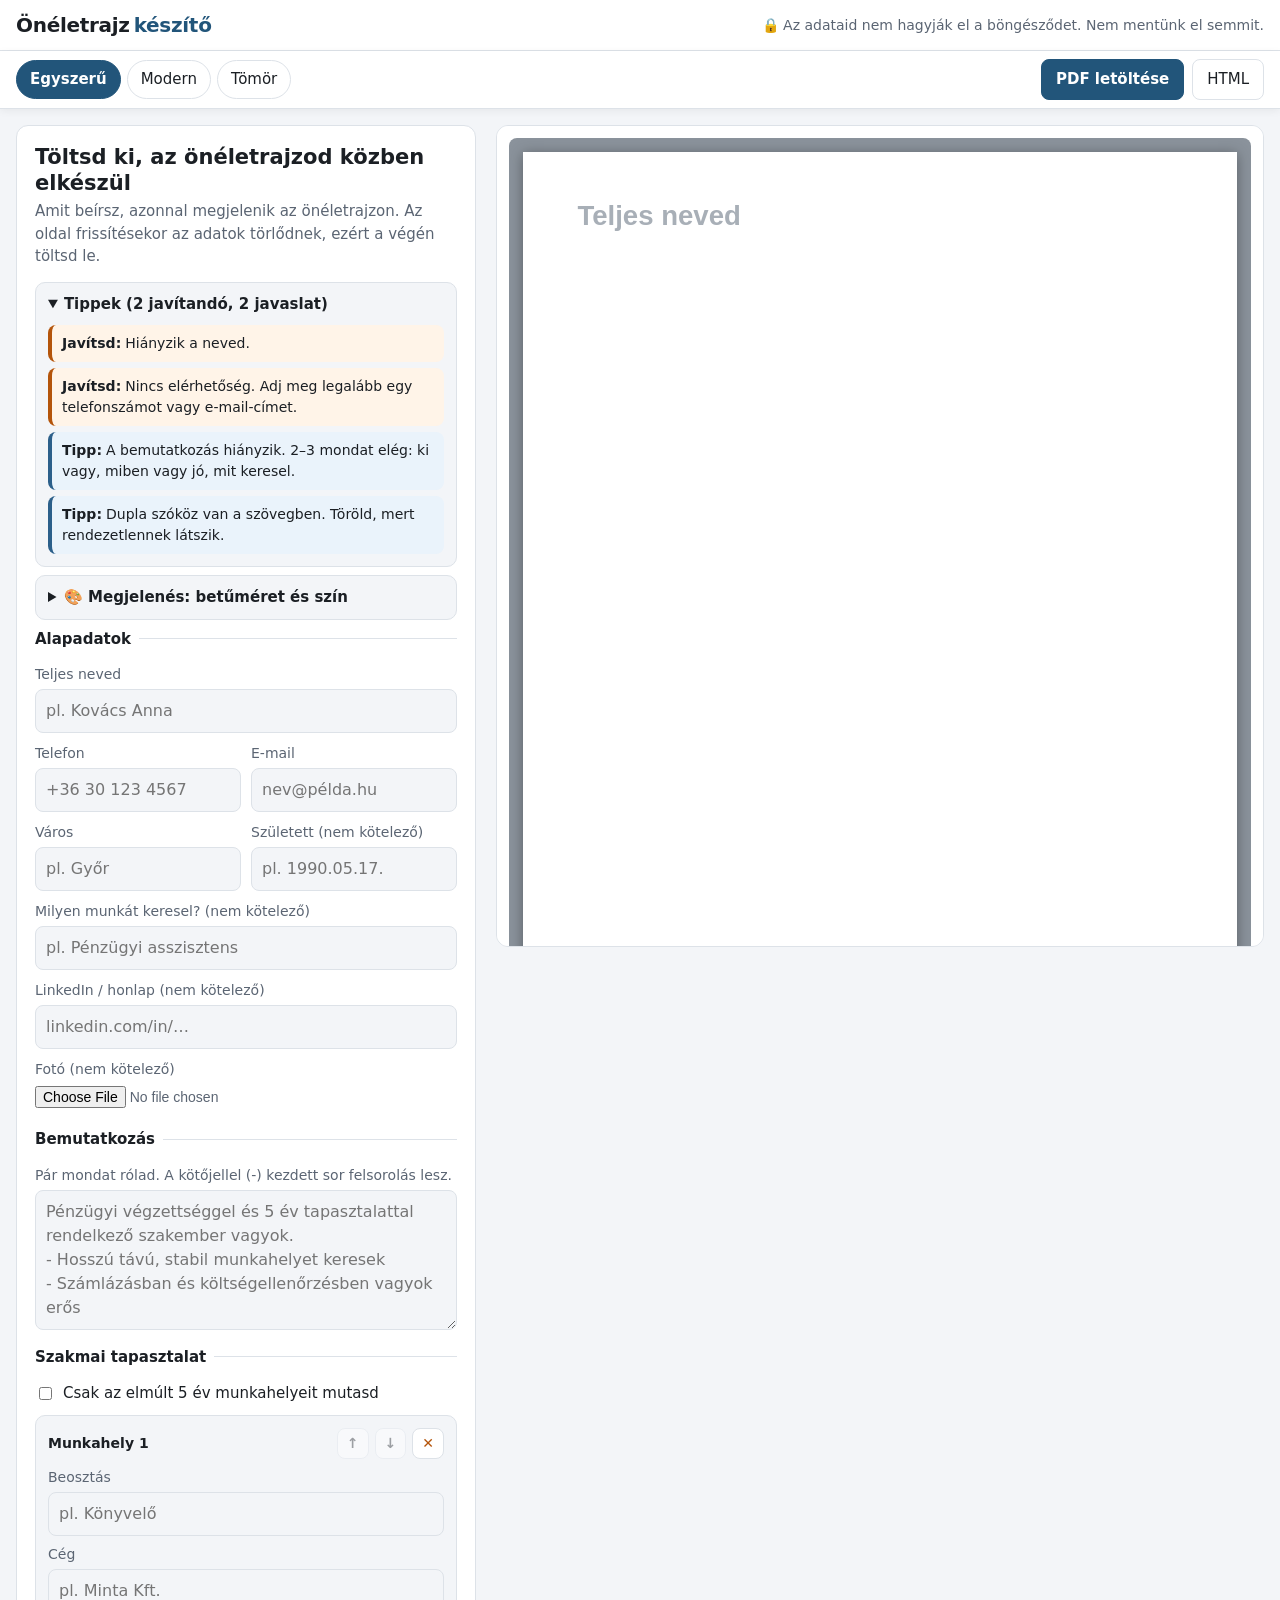
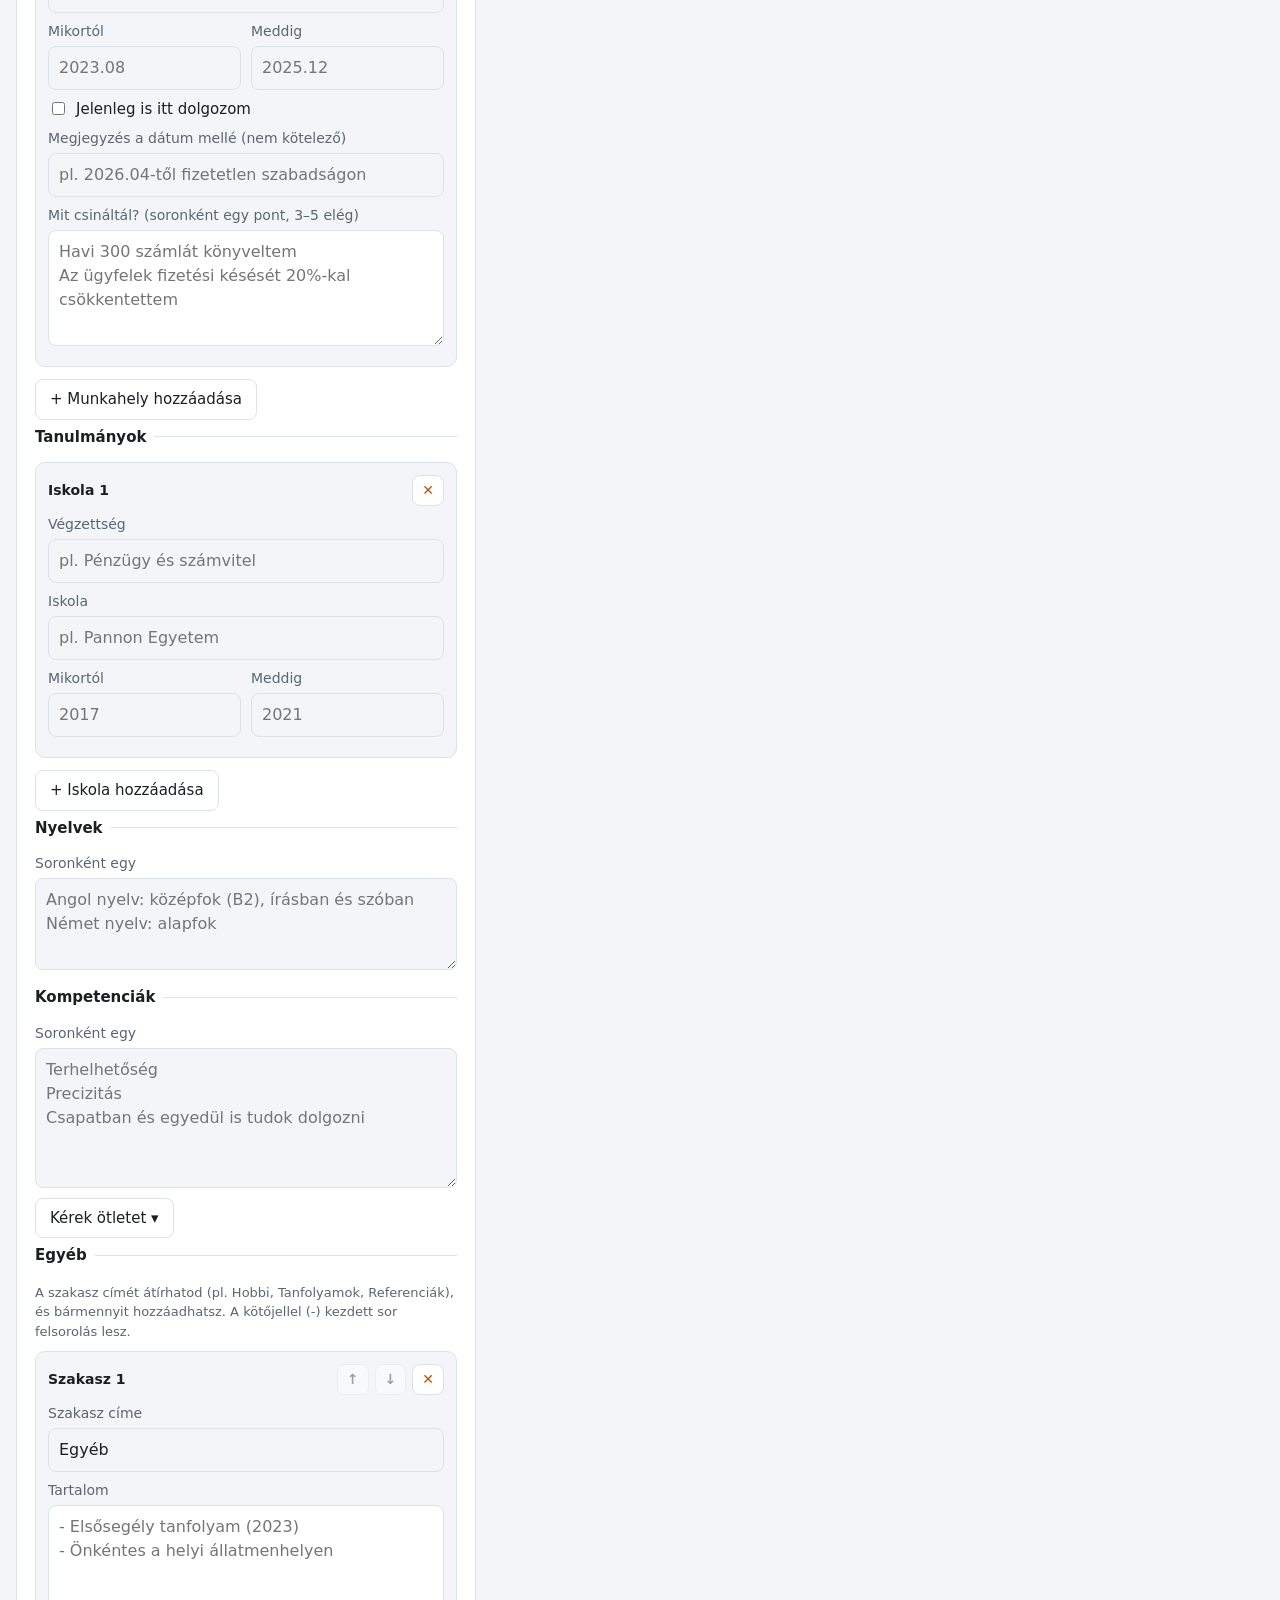
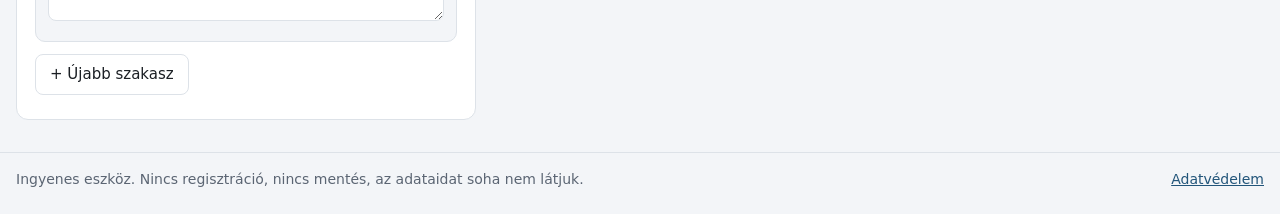
==== commit f665e610: "Add files via upload" ====
--- a/index.html
+++ b/index.html
@@ -7,13 +7,17 @@
 <meta name="description" content="Ingyenes magyar önéletrajz készítő. Töltsd ki az adataidat, kapj tippeket, és töltsd le PDF-ben vagy HTML-ben. Semmit nem mentünk el, minden a böngésződben marad.">
 <link rel="stylesheet" href="style.css">
 
-<!-- Az önéletrajz lap stílusa. Ez kerül a letöltött HTML-be is, ezért külön blokk. -->
+<!-- Az önéletrajz lap stílusa. Ez kerül a letöltött HTML-be is, ezért külön blokk.
+     --fs: a betűméret-növelés (pt-ban, minden szöveghez ugyanannyit ad hozzá)
+     --ac: kiemelő szín, --acd: sötétebb változat (háttérnek), --acl: világos változat -->
 <style id="sheet-css">
 @page { size: A4; margin: 0; }
 .sheet, .sheet * { box-sizing: border-box; }
 .sheet {
+  --fs: 0pt; --ac: hsl(214, 50%, 35%); --acd: hsl(214, 50%, 30%); --acl: hsl(214, 75%, 82%);
   width: 210mm; min-height: 297mm; background: #fff; color: #111;
-  font: 10.5pt/1.4 Arial, Helvetica, "Segoe UI", sans-serif;
+  font-family: Arial, Helvetica, "Segoe UI", sans-serif;
+  font-size: calc(11.5pt + var(--fs)); line-height: 1.4;
   -webkit-print-color-adjust: exact; print-color-adjust: exact;
 }
 .sheet h1, .sheet h2, .sheet h3, .sheet p, .sheet ul { margin: 0; padding: 0; }
@@ -21,7 +25,7 @@
 .sheet .ph { color: #a8afb7; }
 .sheet .item { break-inside: avoid; }
 .sheet .bul li { position: relative; padding-left: 5mm; margin-top: .8mm; }
-.sheet .bul li::before { content: "●"; position: absolute; left: 0; top: .4mm; font-size: 8pt; }
+.sheet .bul li::before { content: "●"; position: absolute; left: 0; top: .3mm; font-size: calc(8.5pt + var(--fs)); }
 .sheet .photo { object-fit: cover; display: block; }
 .sheet .when { color: #666; }
 
@@ -29,45 +33,45 @@
 .t-simple { padding: 14mm 16mm; }
 .t-simple .head { display: flex; align-items: flex-start; gap: 3mm; }
 .t-simple .photo { width: 32mm; height: 40mm; flex: none; }
-.t-simple h1 { font-size: 21pt; line-height: 1.15; color: #2c5282; font-weight: 700; }
-.t-simple .role { font-size: 11.5pt; color: #444; }
-.t-simple .contact, .t-simple .born { color: #666; font-size: 11.5pt; }
+.t-simple h1 { font-size: calc(23pt + var(--fs)); line-height: 1.15; color: var(--ac); font-weight: 700; }
+.t-simple .role { font-size: calc(12.5pt + var(--fs)); color: #444; }
+.t-simple .contact, .t-simple .born { color: #666; font-size: calc(12.5pt + var(--fs)); }
 .t-simple .contact span + span::before { content: "|"; margin: 0 2mm; }
-.t-simple h2 { font-size: 11.5pt; text-transform: uppercase; color: #2c5282; font-weight: 700; border-bottom: .3mm solid #2c5282; margin: 5mm 0 2.5mm; padding-bottom: .6mm; }
+.t-simple h2 { font-size: calc(12.5pt + var(--fs)); text-transform: uppercase; color: var(--ac); font-weight: 700; border-bottom: .3mm solid var(--ac); margin: 5mm 0 2.5mm; padding-bottom: .6mm; }
 .t-simple p { margin-bottom: 1.5mm; }
 .t-simple .bul { margin: 1.5mm 0 0 3mm; }
 .t-simple .item { margin-bottom: 3.2mm; }
-.t-simple .when { display: block; font-size: 10pt; }
+.t-simple .when { display: block; font-size: calc(11pt + var(--fs)); }
 .t-simple .sub { font-weight: 400; }
 
 /* Modern */
 .t-modern { display: grid; grid-template-columns: 62mm 1fr; padding: 0; }
-.t-modern .aside { background: #22334d; color: #fff; padding: 14mm 7mm; }
+.t-modern .aside { background: var(--acd); color: #fff; padding: 14mm 7mm; }
 .t-modern .aside .photo { width: 40mm; height: 40mm; border-radius: 50%; margin: 0 auto 7mm; }
-.t-modern .aside h2 { font-size: 9pt; text-transform: uppercase; letter-spacing: .14em; margin: 6mm 0 2mm; color: #9fc2ff; }
-.t-modern .aside li { font-size: 9.2pt; margin-top: 1mm; overflow-wrap: anywhere; }
+.t-modern .aside h2 { font-size: calc(10pt + var(--fs)); text-transform: uppercase; letter-spacing: .14em; margin: 6mm 0 2mm; color: var(--acl); }
+.t-modern .aside li { font-size: calc(10.2pt + var(--fs)); margin-top: 1mm; overflow-wrap: anywhere; }
 .t-modern .main { padding: 15mm 12mm 14mm 11mm; }
-.t-modern h1 { font-size: 25pt; line-height: 1.08; color: #22334d; }
-.t-modern .role { font-size: 12pt; color: #5b6573; margin-top: 1.5mm; }
-.t-modern .main h2 { font-size: 10pt; text-transform: uppercase; letter-spacing: .14em; color: #22334d; margin: 7mm 0 2.5mm; }
+.t-modern h1 { font-size: calc(27pt + var(--fs)); line-height: 1.08; color: var(--acd); }
+.t-modern .role { font-size: calc(13pt + var(--fs)); color: #5b6573; margin-top: 1.5mm; }
+.t-modern .main h2 { font-size: calc(11pt + var(--fs)); text-transform: uppercase; letter-spacing: .14em; color: var(--acd); margin: 7mm 0 2.5mm; }
 .t-modern .main p { margin-bottom: 1.5mm; }
-.t-modern .item { margin-bottom: 3.5mm; padding-left: 3.5mm; border-left: .7mm solid #cfd8e6; }
-.t-modern .when { display: block; font-size: 9pt; }
+.t-modern .item { margin-bottom: 3.5mm; padding-left: 3.5mm; border-left: .7mm solid var(--acl); }
+.t-modern .when { display: block; font-size: calc(10pt + var(--fs)); }
 .t-modern .sub { color: #5b6573; font-weight: 400; }
 
 /* Tömör */
-.t-compact { padding: 13mm 14mm; font-size: 9.5pt; line-height: 1.38; }
+.t-compact { padding: 13mm 14mm; font-size: calc(10.5pt + var(--fs)); line-height: 1.38; }
 .t-compact .head { display: flex; gap: 6mm; align-items: center; }
 .t-compact .photo { width: 24mm; height: 24mm; border-radius: 3mm; flex: none; }
-.t-compact h1 { font-size: 21pt; line-height: 1.1; color: #0b5d4b; }
-.t-compact .role { font-size: 11pt; color: #444; }
-.t-compact .contact { margin-top: 1mm; font-size: 9pt; display: flex; flex-wrap: wrap; gap: 0 4mm; color: #3a424b; }
-.t-compact .born { font-size: 9pt; color: #3a424b; }
-.t-compact h2 { font-size: 9pt; text-transform: uppercase; letter-spacing: .12em; color: #fff; background: #0b5d4b; padding: .8mm 2.5mm; margin: 4.5mm 0 2mm; }
+.t-compact h1 { font-size: calc(23pt + var(--fs)); line-height: 1.1; color: var(--ac); }
+.t-compact .role { font-size: calc(12pt + var(--fs)); color: #444; }
+.t-compact .contact { margin-top: 1mm; font-size: calc(10pt + var(--fs)); display: flex; flex-wrap: wrap; gap: 0 4mm; color: #3a424b; }
+.t-compact .born { font-size: calc(10pt + var(--fs)); color: #3a424b; }
+.t-compact h2 { font-size: calc(10pt + var(--fs)); text-transform: uppercase; letter-spacing: .12em; color: #fff; background: var(--acd); padding: .8mm 2.5mm; margin: 4.5mm 0 2mm; }
 .t-compact p { margin-bottom: 1mm; }
 .t-compact .item { margin-bottom: 2.5mm; }
 .t-compact .row { display: flex; justify-content: space-between; gap: 5mm; }
-.t-compact .when { font-size: 9pt; white-space: nowrap; }
+.t-compact .when { font-size: calc(10pt + var(--fs)); white-space: nowrap; }
 .t-compact .sub { font-weight: 400; color: #444; }
 .t-compact .cols { columns: 2; column-gap: 8mm; }
 </style>
@@ -116,6 +120,33 @@
       <div class="tips" id="tips" aria-live="polite"></div>
     </details>
 
+    <details class="tipsbox look">
+      <summary>🎨 Megjelenés: betűméret és szín</summary>
+      <div class="look-in">
+        <div class="look-row">
+          <span class="look-label">Betűméret</span>
+          <div class="stepper">
+            <button type="button" id="fs-minus" class="ghost" aria-label="Betűméret csökkentése 2 ponttal">A−</button>
+            <output id="fs-label" aria-live="polite">alap</output>
+            <button type="button" id="fs-plus" class="ghost" aria-label="Betűméret növelése 2 ponttal">A+</button>
+          </div>
+        </div>
+        <p class="hint">Minden lépés minden szöveghez 2 pontot ad hozzá.</p>
+
+        <div class="look-row">
+          <span class="look-label">Szín</span>
+          <span class="swatch" id="swatch" aria-hidden="true"></span>
+          <button type="button" id="color-reset" class="ghost mini">Alap szín</button>
+        </div>
+        <label class="rangelab">Árnyalat
+          <input type="range" id="hue" class="range hue" min="0" max="360" step="1" value="214" aria-label="Szín árnyalata">
+        </label>
+        <label class="rangelab">Világosabb – sötétebb
+          <input type="range" id="light" class="range light" min="20" max="45" step="1" value="35" aria-label="Szín világossága">
+        </label>
+      </div>
+    </details>
+
     <fieldset>
       <legend>Alapadatok</legend>
       <label>Teljes neved
@@ -172,6 +203,13 @@
       <legend>Tanulmányok</legend>
       <div id="edus-list"></div>
       <button type="button" id="add-edu" class="ghost">+ Iskola hozzáadása</button>
+    </fieldset>
+
+    <fieldset>
+      <legend>Nyelvek</legend>
+      <label>Soronként egy
+        <textarea data-key="langs" rows="3" spellcheck="true" lang="hu" placeholder="Angol nyelv: középfok (B2), írásban és szóban&#10;Német nyelv: alapfok"></textarea>
+      </label>
     </fieldset>
 
     <fieldset>
@@ -185,16 +223,13 @@
         <div class="chips" id="idea-cats" role="tablist" aria-label="Terület"></div>
         <div class="pills" id="idea-list"></div>
       </div>
-      <label style="margin-top:12px">Nyelvek és jogosítvány (soronként egy)
-        <textarea data-key="langs" rows="2" spellcheck="true" lang="hu" placeholder="Angol nyelv: középfok (B2), írásban és szóban&#10;„B” kategóriás jogosítvány"></textarea>
-      </label>
     </fieldset>
 
     <fieldset>
       <legend>Egyéb</legend>
-      <label>Bármi, ami nem fért máshova (hobbi, önkéntes munka, tanfolyam, referencia). A kötőjellel (-) kezdett sor felsorolás lesz.
-        <textarea data-key="other" rows="4" spellcheck="true" lang="hu" placeholder="- Elsősegély tanfolyam (2023)&#10;- Önkéntes a helyi állatmenhelyen"></textarea>
-      </label>
+      <p class="hint">A szakasz címét átírhatod (pl. Hobbi, Tanfolyamok, Referenciák), és bármennyit hozzáadhatsz. A kötőjellel (-) kezdett sor felsorolás lesz.</p>
+      <div id="others-list"></div>
+      <button type="button" id="add-other" class="ghost">+ Újabb szakasz</button>
     </fieldset>
   </section>
 </main>
--- a/style.css
+++ b/style.css
@@ -40,7 +40,7 @@
 fieldset { border: 0; border-top: 1px solid var(--line); margin: 0; padding: 14px 0 6px; min-width: 0; }
 legend { font-weight: 700; padding: 0 8px 0 0; font-size: 15px; }
 label { display: block; font-size: 14px; color: var(--muted); margin-bottom: 10px; }
-input:not([type=checkbox]):not([type=radio]):not([type=file]), textarea {
+input:not([type=checkbox]):not([type=radio]):not([type=file]):not([type=range]), textarea {
   display: block; width: 100%; margin-top: 4px; padding: 9px 10px; font: inherit; font-size: 16px; color: var(--ink);
   background: var(--bg); border: 1px solid var(--line); border-radius: 8px;
 }
@@ -87,6 +87,23 @@
 .tip.ok { background: var(--ok-bg); border-color: var(--ok); }
 .tip b { margin-right: 4px; }
 
+/* megjelenés: betűméret és szín */
+.look { --sw-hue: 214; --sw-l: 35; }
+.look-in { padding-bottom: 12px; }
+.look-row { display: flex; align-items: center; gap: 10px; flex-wrap: wrap; margin-top: 4px; }
+.look-label { font-size: 14px; color: var(--muted); min-width: 70px; }
+.stepper { display: flex; align-items: center; gap: 8px; }
+.stepper button { min-width: 48px; font-weight: 700; }
+.stepper output { min-width: 64px; text-align: center; font-size: 15px; }
+.swatch { width: 34px; height: 34px; border-radius: 8px; border: 1px solid var(--line); background: hsl(var(--sw-hue), 50%, calc(var(--sw-l) * 1%)); }
+.rangelab { margin: 12px 0 0; }
+input.range { -webkit-appearance: none; appearance: none; display: block; width: 100%; height: 16px; margin: 8px 0 0; padding: 0; border: 1px solid var(--line); border-radius: 8px; cursor: pointer; }
+input.range.hue { background: linear-gradient(to right, hsl(0,50%,40%), hsl(30,50%,40%), hsl(60,50%,40%), hsl(90,50%,40%), hsl(120,50%,40%), hsl(150,50%,40%), hsl(180,50%,40%), hsl(210,50%,40%), hsl(240,50%,40%), hsl(270,50%,40%), hsl(300,50%,40%), hsl(330,50%,40%), hsl(360,50%,40%)); }
+input.range.light { background: linear-gradient(to right, hsl(var(--sw-hue), 50%, 20%), hsl(var(--sw-hue), 50%, 45%)); }
+input.range::-webkit-slider-thumb { -webkit-appearance: none; appearance: none; width: 26px; height: 26px; border-radius: 50%; background: #fff; border: 3px solid #333; box-shadow: 0 1px 4px rgba(0,0,0,.3); }
+input.range::-moz-range-thumb { width: 20px; height: 20px; border-radius: 50%; background: #fff; border: 3px solid #333; }
+input.range::-moz-range-track { background: transparent; }
+
 .stage { background: #8a929b; border-radius: 8px; padding: 14px; overflow: hidden; }
 #sheet-wrap { transform-origin: top left; box-shadow: 0 2px 14px rgba(0,0,0,.35); }
 
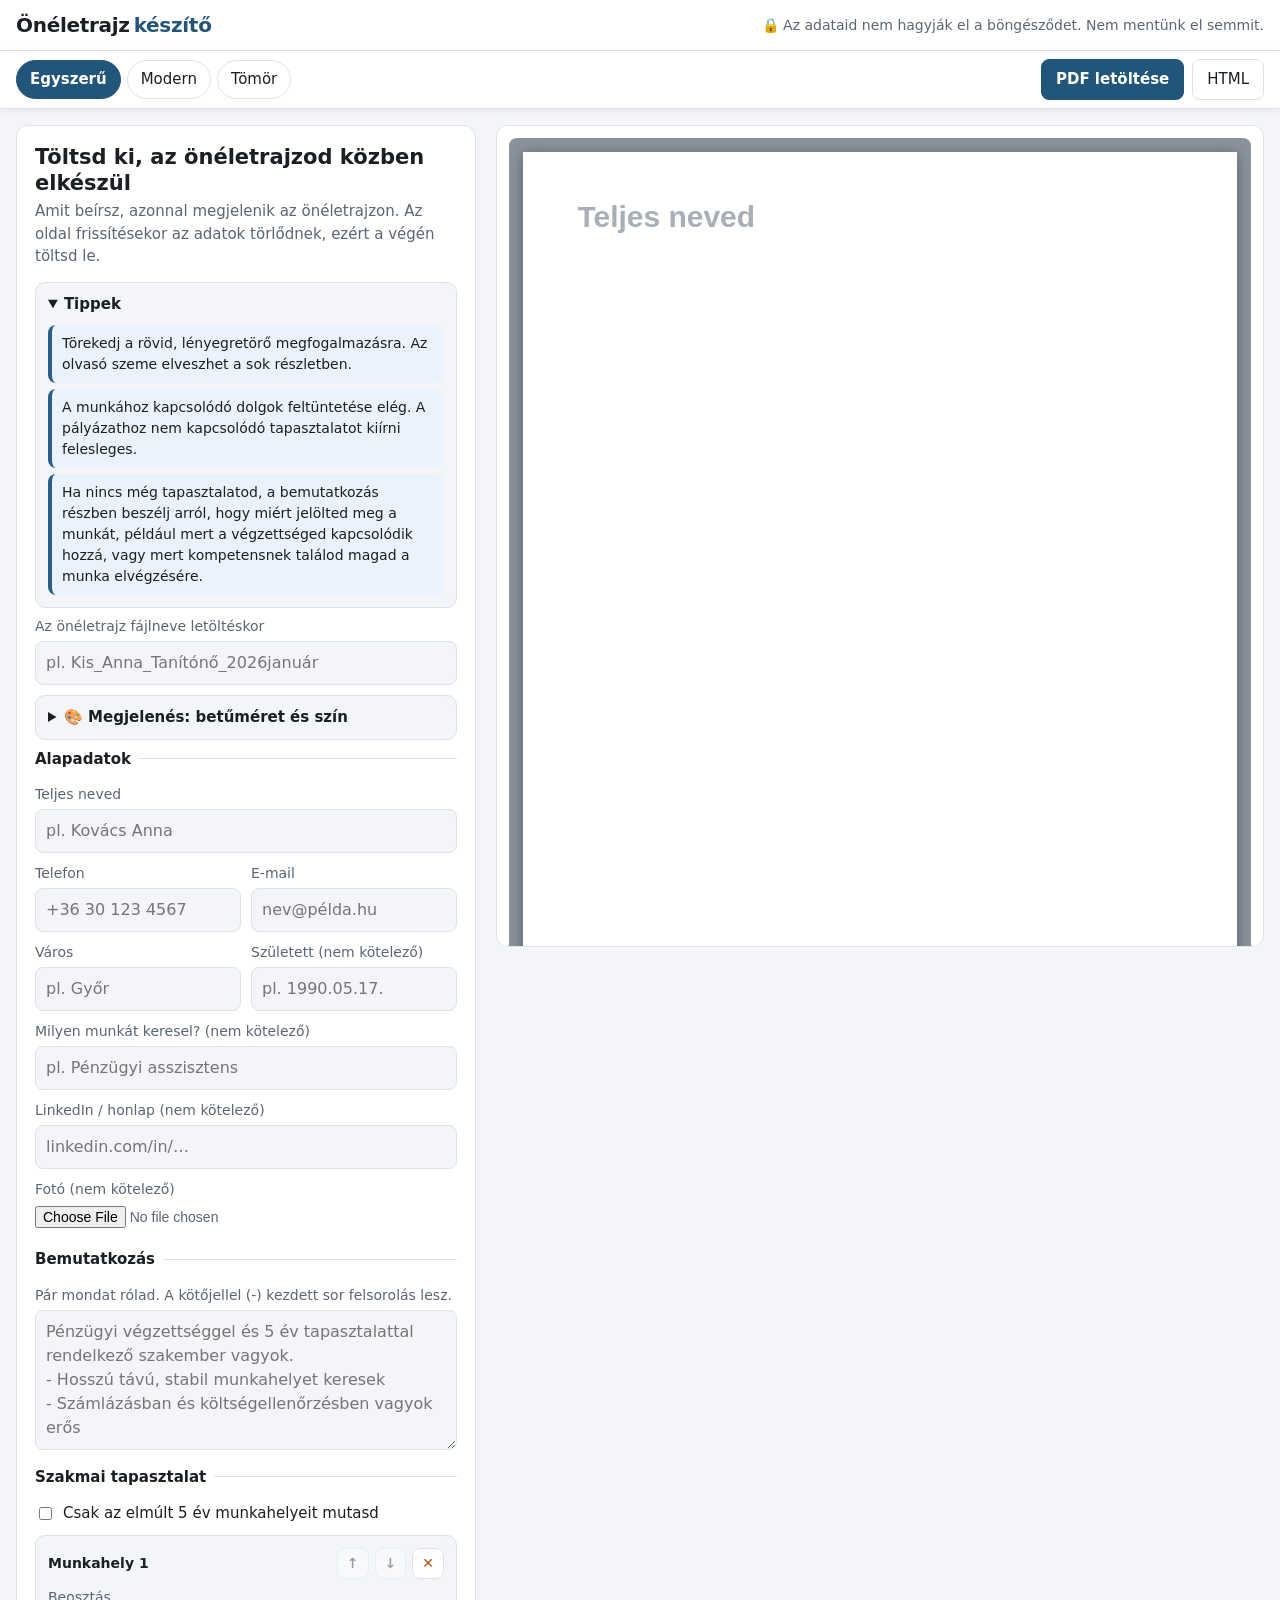
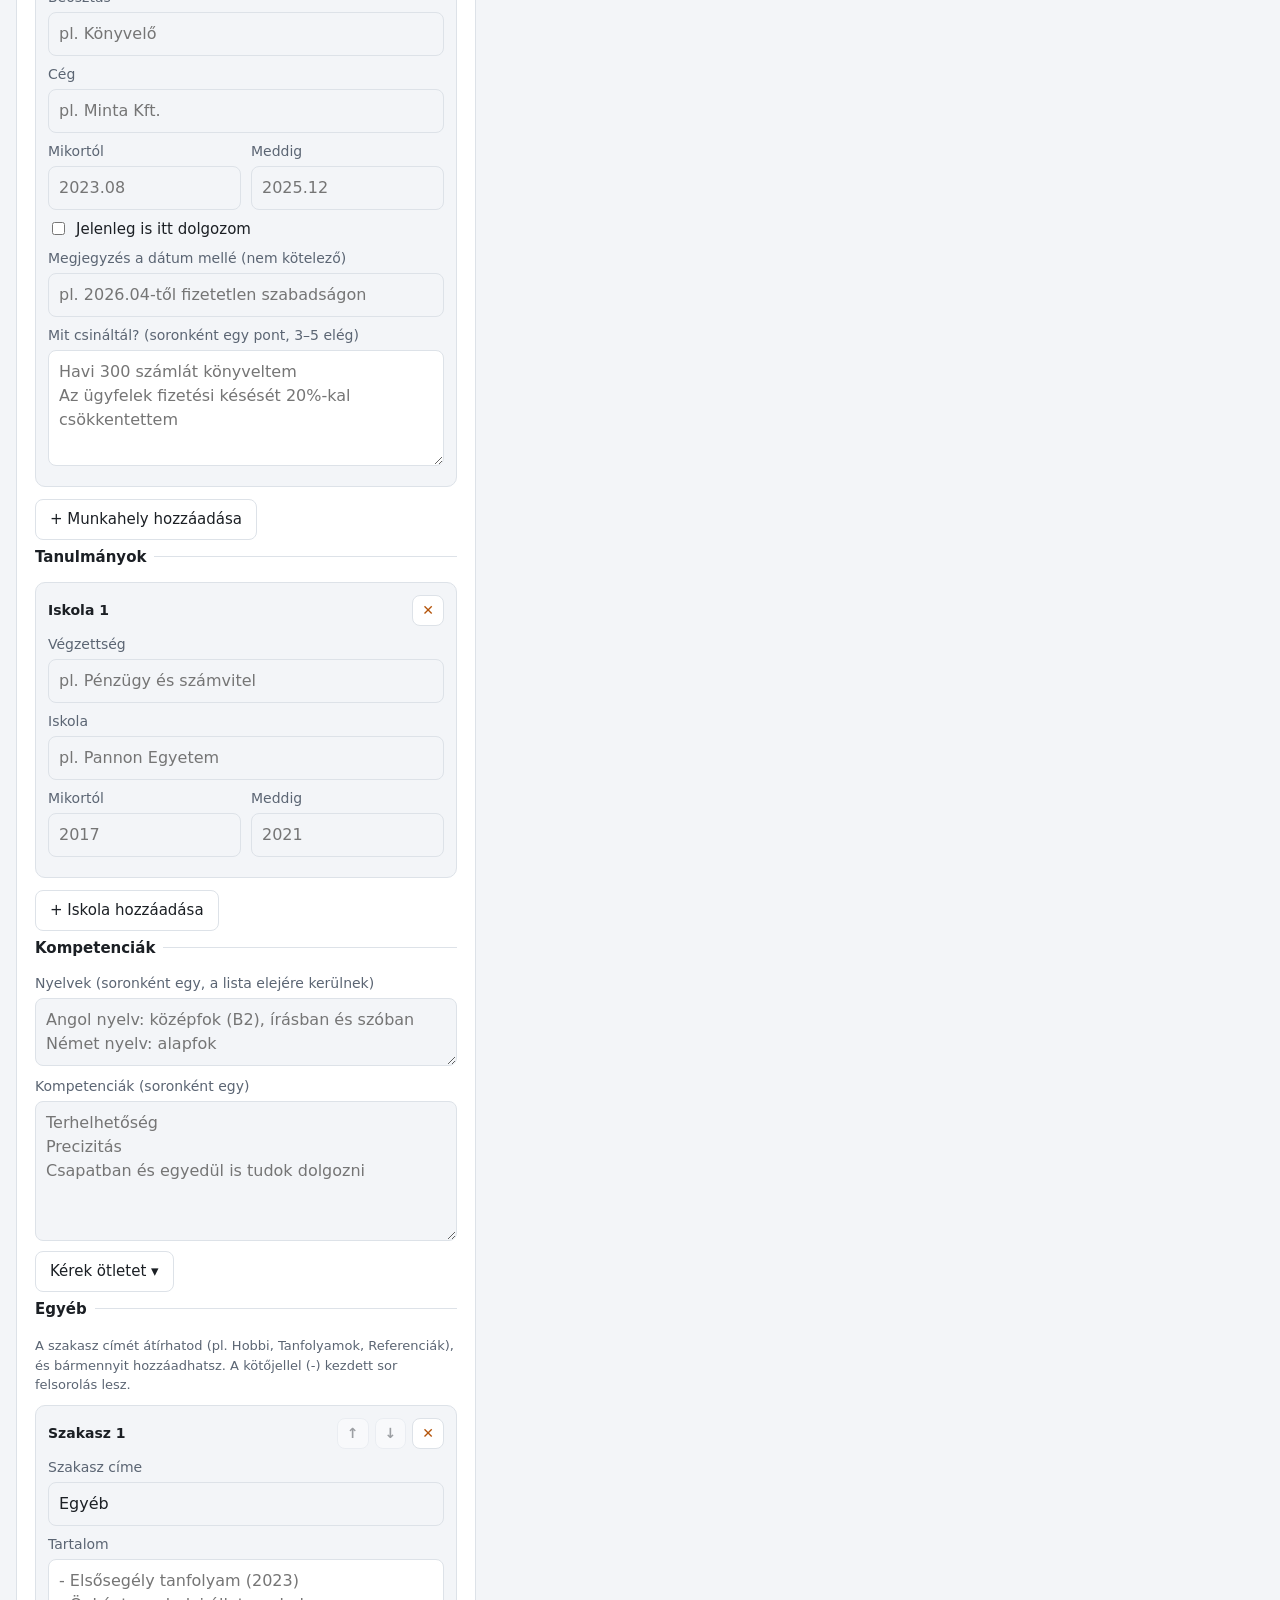
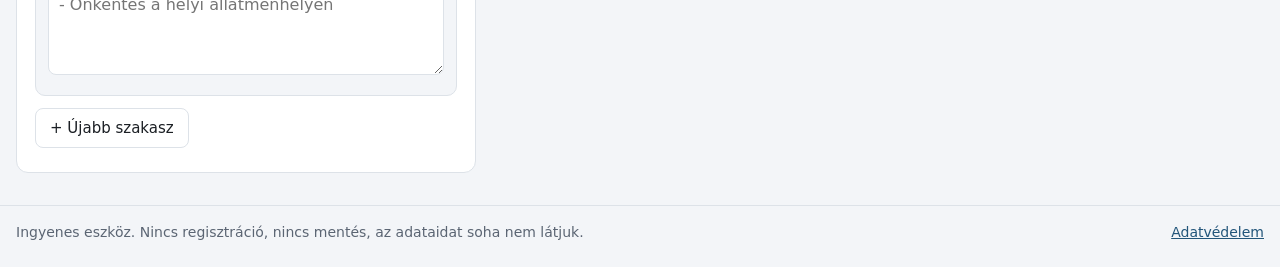
==== commit 1be111ed: "Add files via upload" ====
--- a/index.html
+++ b/index.html
@@ -14,7 +14,7 @@
 @page { size: A4; margin: 0; }
 .sheet, .sheet * { box-sizing: border-box; }
 .sheet {
-  --fs: 0pt; --ac: hsl(214, 50%, 35%); --acd: hsl(214, 50%, 30%); --acl: hsl(214, 75%, 82%);
+  --fs: 2pt; --ac: hsl(214, 50%, 35%); --acd: hsl(214, 50%, 30%); --acl: hsl(214, 75%, 82%);
   width: 210mm; min-height: 297mm; background: #fff; color: #111;
   font-family: Arial, Helvetica, "Segoe UI", sans-serif;
   font-size: calc(11.5pt + var(--fs)); line-height: 1.4;
@@ -37,7 +37,7 @@
 .t-simple .role { font-size: calc(12.5pt + var(--fs)); color: #444; }
 .t-simple .contact, .t-simple .born { color: #666; font-size: calc(12.5pt + var(--fs)); }
 .t-simple .contact span + span::before { content: "|"; margin: 0 2mm; }
-.t-simple h2 { font-size: calc(12.5pt + var(--fs)); text-transform: uppercase; color: var(--ac); font-weight: 700; border-bottom: .3mm solid var(--ac); margin: 5mm 0 2.5mm; padding-bottom: .6mm; }
+.t-simple h2 { font-size: calc(12.5pt + var(--fs)); line-height: 1.1; text-transform: uppercase; color: var(--ac); font-weight: 700; border-bottom: .3mm solid var(--ac); margin: 5mm 0 2mm; padding-bottom: .2mm; }
 .t-simple p { margin-bottom: 1.5mm; }
 .t-simple .bul { margin: 1.5mm 0 0 3mm; }
 .t-simple .item { margin-bottom: 3.2mm; }
@@ -47,13 +47,14 @@
 /* Modern */
 .t-modern { display: grid; grid-template-columns: 62mm 1fr; padding: 0; }
 .t-modern .aside { background: var(--acd); color: #fff; padding: 14mm 7mm; }
+.t-modern .aside, .t-modern .aside * { font-weight: 400; }
 .t-modern .aside .photo { width: 40mm; height: 40mm; border-radius: 50%; margin: 0 auto 7mm; }
-.t-modern .aside h2 { font-size: calc(10pt + var(--fs)); text-transform: uppercase; letter-spacing: .14em; margin: 6mm 0 2mm; color: var(--acl); }
+.t-modern .aside h2 { font-size: calc(10pt + var(--fs)); text-transform: uppercase; letter-spacing: .12em; margin: 6mm 0 2mm; color: var(--acl); }
 .t-modern .aside li { font-size: calc(10.2pt + var(--fs)); margin-top: 1mm; overflow-wrap: anywhere; }
 .t-modern .main { padding: 15mm 12mm 14mm 11mm; }
 .t-modern h1 { font-size: calc(27pt + var(--fs)); line-height: 1.08; color: var(--acd); }
 .t-modern .role { font-size: calc(13pt + var(--fs)); color: #5b6573; margin-top: 1.5mm; }
-.t-modern .main h2 { font-size: calc(11pt + var(--fs)); text-transform: uppercase; letter-spacing: .14em; color: var(--acd); margin: 7mm 0 2.5mm; }
+.t-modern .main h2 { font-size: calc(11pt + var(--fs)); font-weight: 700; text-transform: uppercase; letter-spacing: .14em; color: var(--acd); margin: 7mm 0 2.5mm; }
 .t-modern .main p { margin-bottom: 1.5mm; }
 .t-modern .item { margin-bottom: 3.5mm; padding-left: 3.5mm; border-left: .7mm solid var(--acl); }
 .t-modern .when { display: block; font-size: calc(10pt + var(--fs)); }
@@ -115,10 +116,18 @@
     <h1 class="page-title">Töltsd ki, az önéletrajzod közben elkészül</h1>
     <p class="lead">Amit beírsz, azonnal megjelenik az önéletrajzon. Az oldal frissítésekor az adatok törlődnek, ezért a végén töltsd le.</p>
 
-    <details class="tipsbox" id="tipsbox" open>
-      <summary id="tips-sum">Tippek</summary>
-      <div class="tips" id="tips" aria-live="polite"></div>
+    <details class="tipsbox" open>
+      <summary>Tippek</summary>
+      <div class="tips">
+        <div class="tip info">Törekedj a rövid, lényegretörő megfogalmazásra. Az olvasó szeme elveszhet a sok részletben.</div>
+        <div class="tip info">A munkához kapcsolódó dolgok feltüntetése elég. A pályázathoz nem kapcsolódó tapasztalatot kiírni felesleges.</div>
+        <div class="tip info">Ha nincs még tapasztalatod, a bemutatkozás részben beszélj arról, hogy miért jelölted meg a munkát, például mert a végzettséged kapcsolódik hozzá, vagy mert kompetensnek találod magad a munka elvégzésére.</div>
+      </div>
     </details>
+
+    <label class="filename">Az önéletrajz fájlneve letöltéskor
+      <input data-key="fileName" spellcheck="false" autocomplete="off" placeholder="pl. Kis_Anna_Tanítónő_2026január">
+    </label>
 
     <details class="tipsbox look">
       <summary>🎨 Megjelenés: betűméret és szín</summary>
@@ -206,15 +215,11 @@
     </fieldset>
 
     <fieldset>
-      <legend>Nyelvek</legend>
-      <label>Soronként egy
-        <textarea data-key="langs" rows="3" spellcheck="true" lang="hu" placeholder="Angol nyelv: középfok (B2), írásban és szóban&#10;Német nyelv: alapfok"></textarea>
-      </label>
-    </fieldset>
-
-    <fieldset>
       <legend>Kompetenciák</legend>
-      <label>Soronként egy
+      <label>Nyelvek (soronként egy, a lista elejére kerülnek)
+        <textarea data-key="langs" rows="2" spellcheck="true" lang="hu" placeholder="Angol nyelv: középfok (B2), írásban és szóban&#10;Német nyelv: alapfok"></textarea>
+      </label>
+      <label>Kompetenciák (soronként egy)
         <textarea data-key="skills" id="f-skills" rows="5" spellcheck="true" lang="hu" placeholder="Terhelhetőség&#10;Precizitás&#10;Csapatban és egyedül is tudok dolgozni"></textarea>
       </label>
       <button type="button" id="ideas-btn" class="ghost" aria-expanded="false" aria-controls="ideas">Kérek ötletet ▾</button>
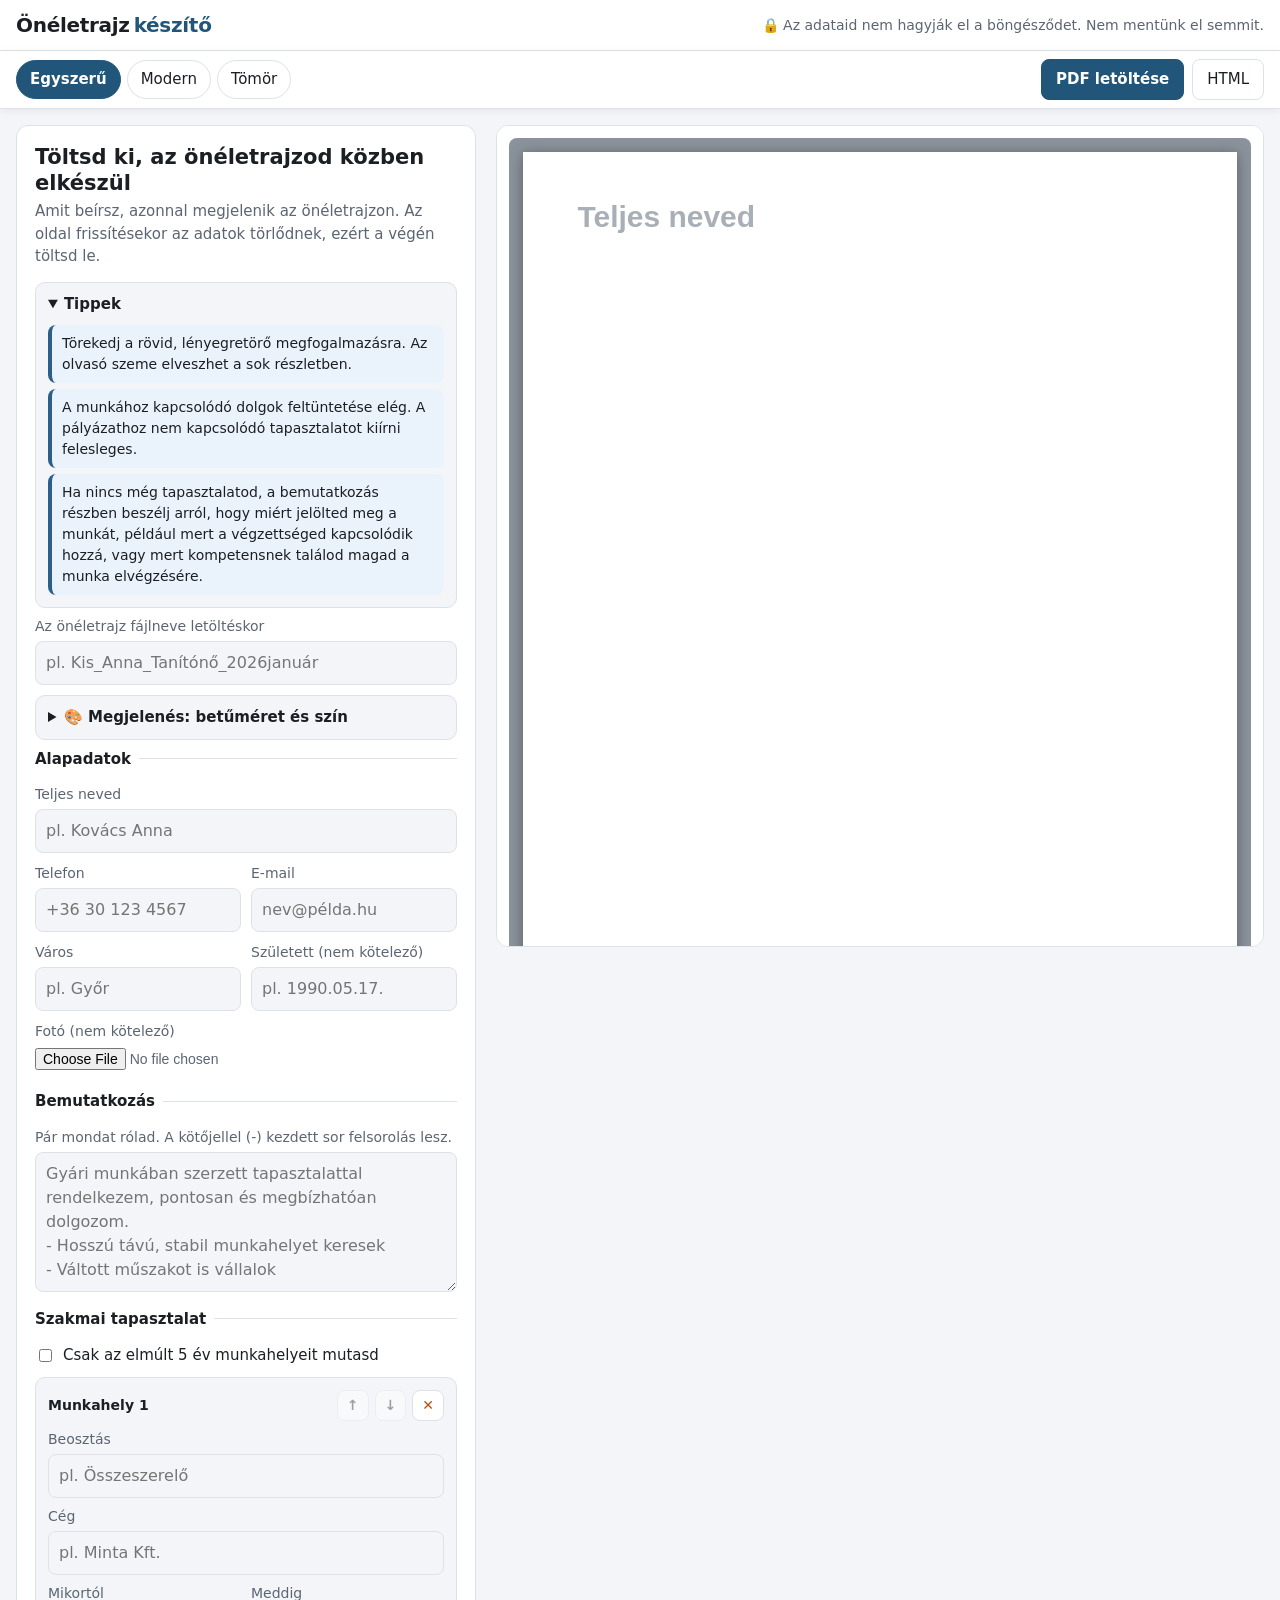
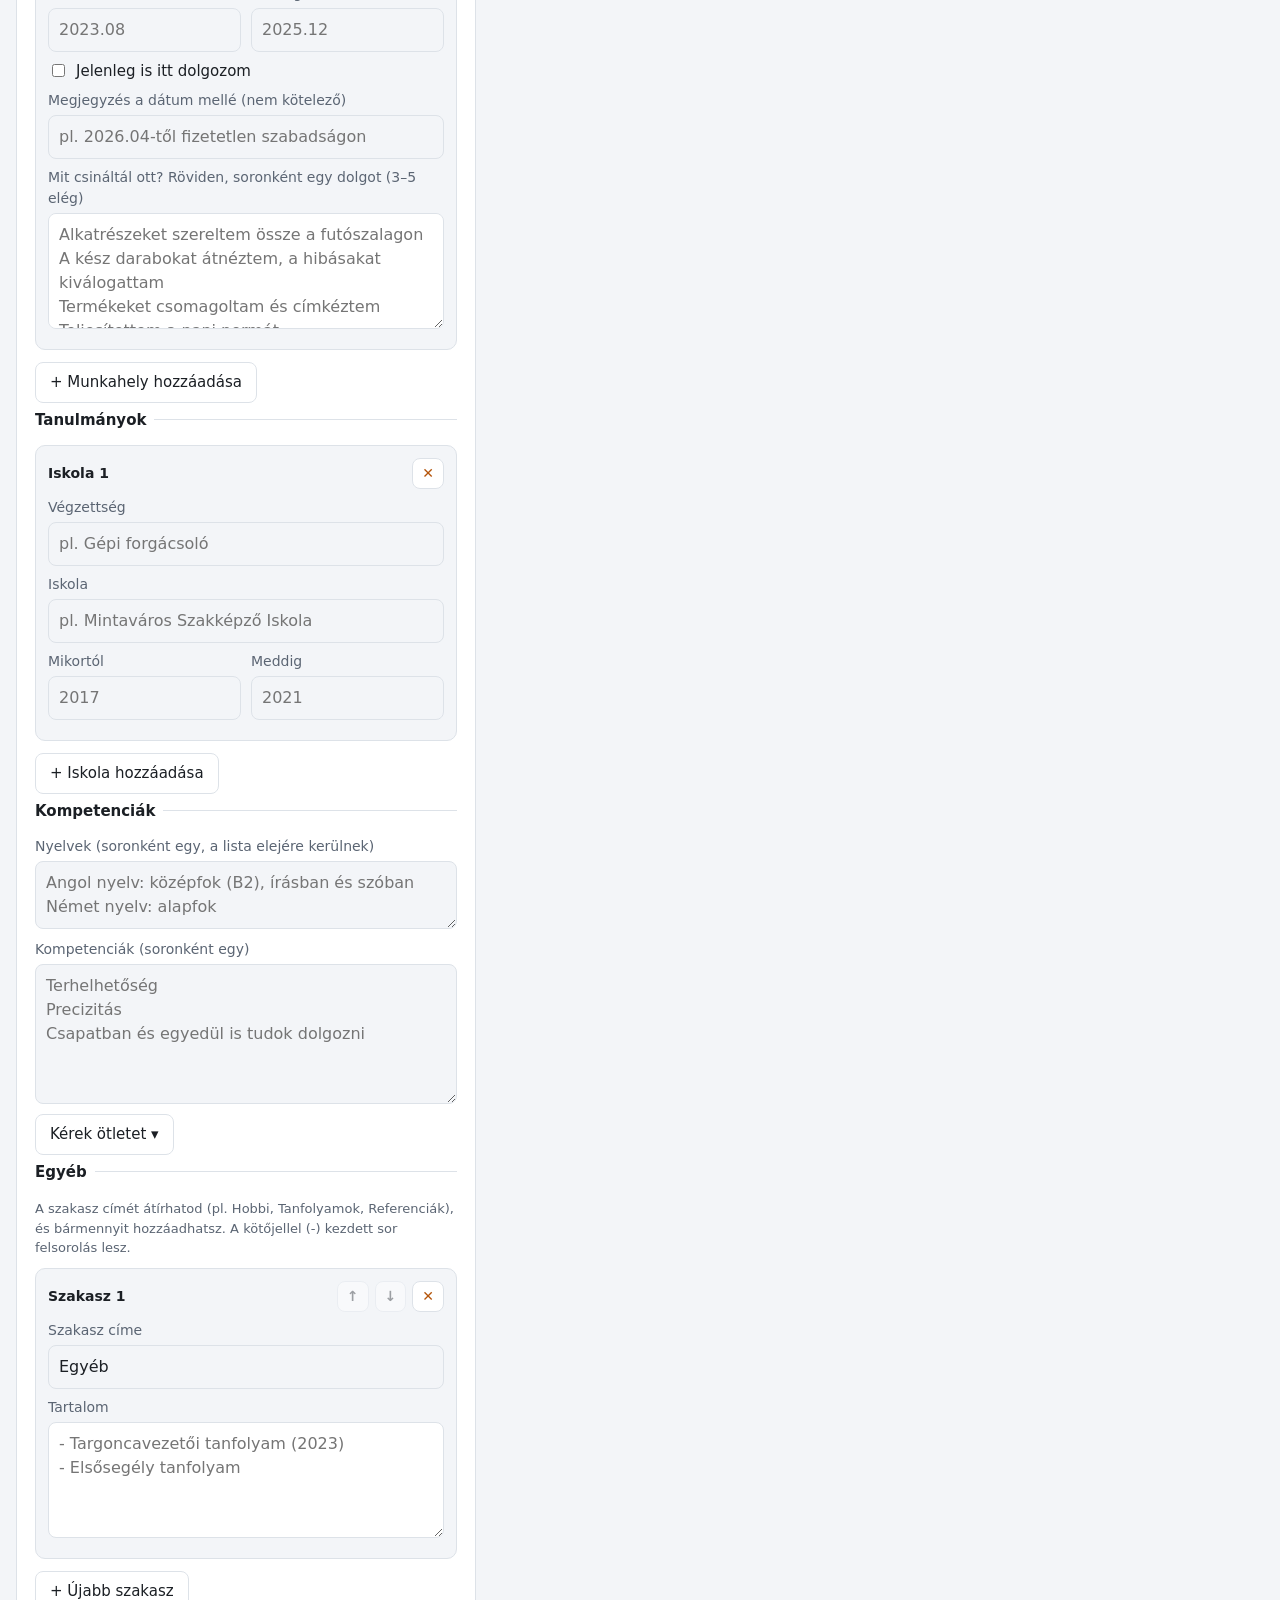
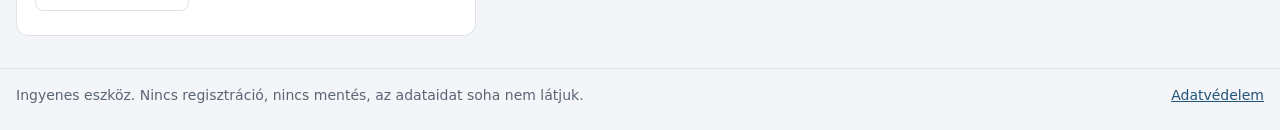
==== commit 9e99703f: "Add files via upload" ====
--- a/index.html
+++ b/index.html
@@ -177,12 +177,6 @@
           <input data-key="born" placeholder="pl. 1990.05.17.">
         </label>
       </div>
-      <label>Milyen munkát keresel? (nem kötelező)
-        <input data-key="title" spellcheck="true" lang="hu" placeholder="pl. Pénzügyi asszisztens">
-      </label>
-      <label>LinkedIn / honlap (nem kötelező)
-        <input data-key="link" placeholder="linkedin.com/in/…">
-      </label>
       <div class="photo-row">
         <label class="filebtn">Fotó (nem kötelező)
           <input id="f-photo" type="file" accept="image/*">
@@ -194,7 +188,7 @@
     <fieldset>
       <legend>Bemutatkozás</legend>
       <label>Pár mondat rólad. A kötőjellel (-) kezdett sor felsorolás lesz.
-        <textarea data-key="summary" rows="5" spellcheck="true" lang="hu" placeholder="Pénzügyi végzettséggel és 5 év tapasztalattal rendelkező szakember vagyok.&#10;- Hosszú távú, stabil munkahelyet keresek&#10;- Számlázásban és költségellenőrzésben vagyok erős"></textarea>
+        <textarea data-key="summary" rows="5" spellcheck="true" lang="hu" placeholder="Gyári munkában szerzett tapasztalattal rendelkezem, pontosan és megbízhatóan dolgozom.&#10;- Hosszú távú, stabil munkahelyet keresek&#10;- Váltott műszakot is vállalok"></textarea>
       </label>
     </fieldset>
 
--- a/style.css
+++ b/style.css
@@ -77,6 +77,15 @@
 .pill .mark { flex: none; width: 1.2em; font-weight: 700; color: var(--accent); }
 .pill[aria-pressed=true] { border-color: var(--accent); background: var(--info-bg); }
 
+/* jogosítvány-kategória felvillanó */
+.licnote { margin: 2px 0 4px; padding: 10px 12px; border: 2px solid var(--warn); background: var(--warn-bg); border-radius: 10px; animation: licflash 1s ease-out 2; }
+.licnote strong { display: block; font-size: 14px; margin-bottom: 8px; }
+.lic-btns { display: flex; flex-wrap: wrap; gap: 6px; }
+.lic-btns button { min-width: 44px; font-weight: 700; }
+.lic-btns button[aria-pressed=true] { background: var(--accent); color: var(--accent-ink); border-color: var(--accent); }
+@keyframes licflash { 0% { box-shadow: 0 0 0 0 var(--warn); } 60% { box-shadow: 0 0 0 8px transparent; } 100% { box-shadow: 0 0 0 0 transparent; } }
+@media (prefers-reduced-motion: reduce) { .licnote { animation: none; } }
+
 /* tippek */
 .tipsbox { margin-bottom: 8px; border: 1px solid var(--line); border-radius: 10px; padding: 0 12px; background: var(--bg); }
 .tipsbox summary { cursor: pointer; padding: 10px 0; font-weight: 600; font-size: 15px; }
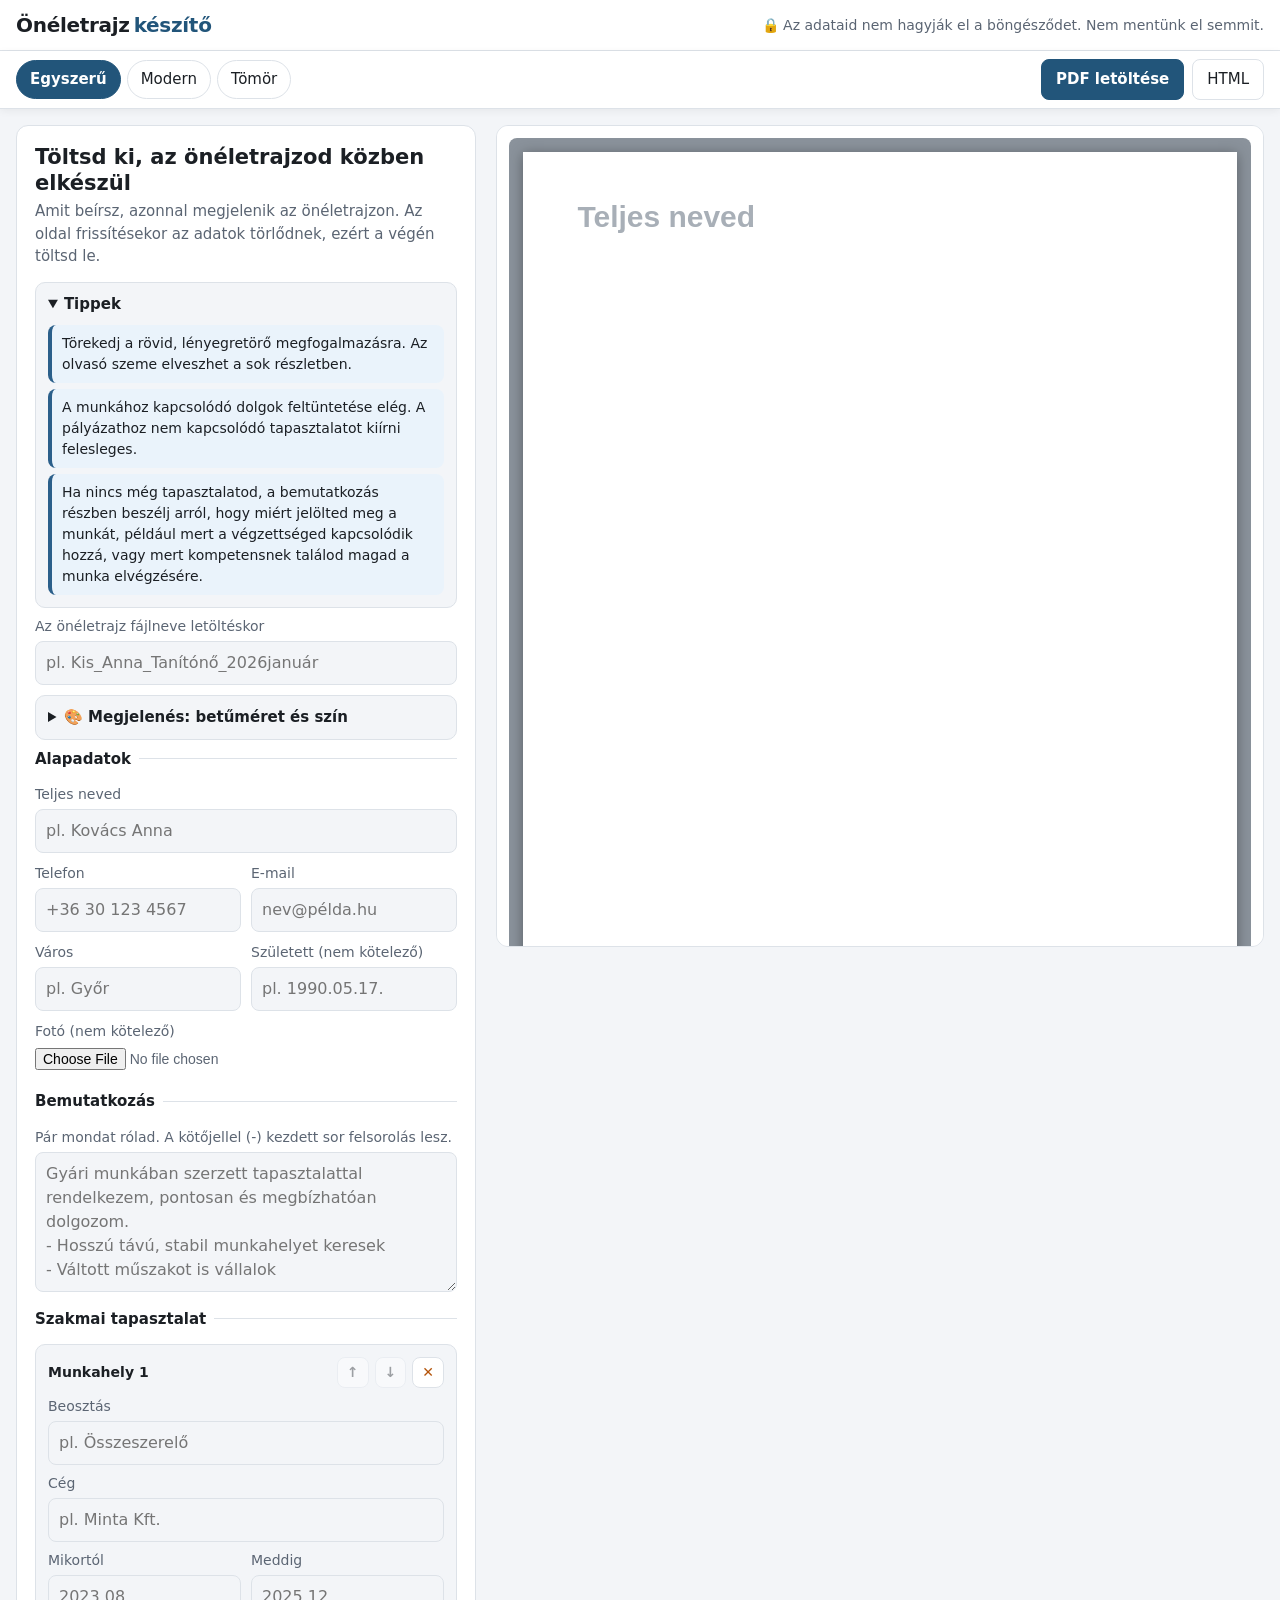
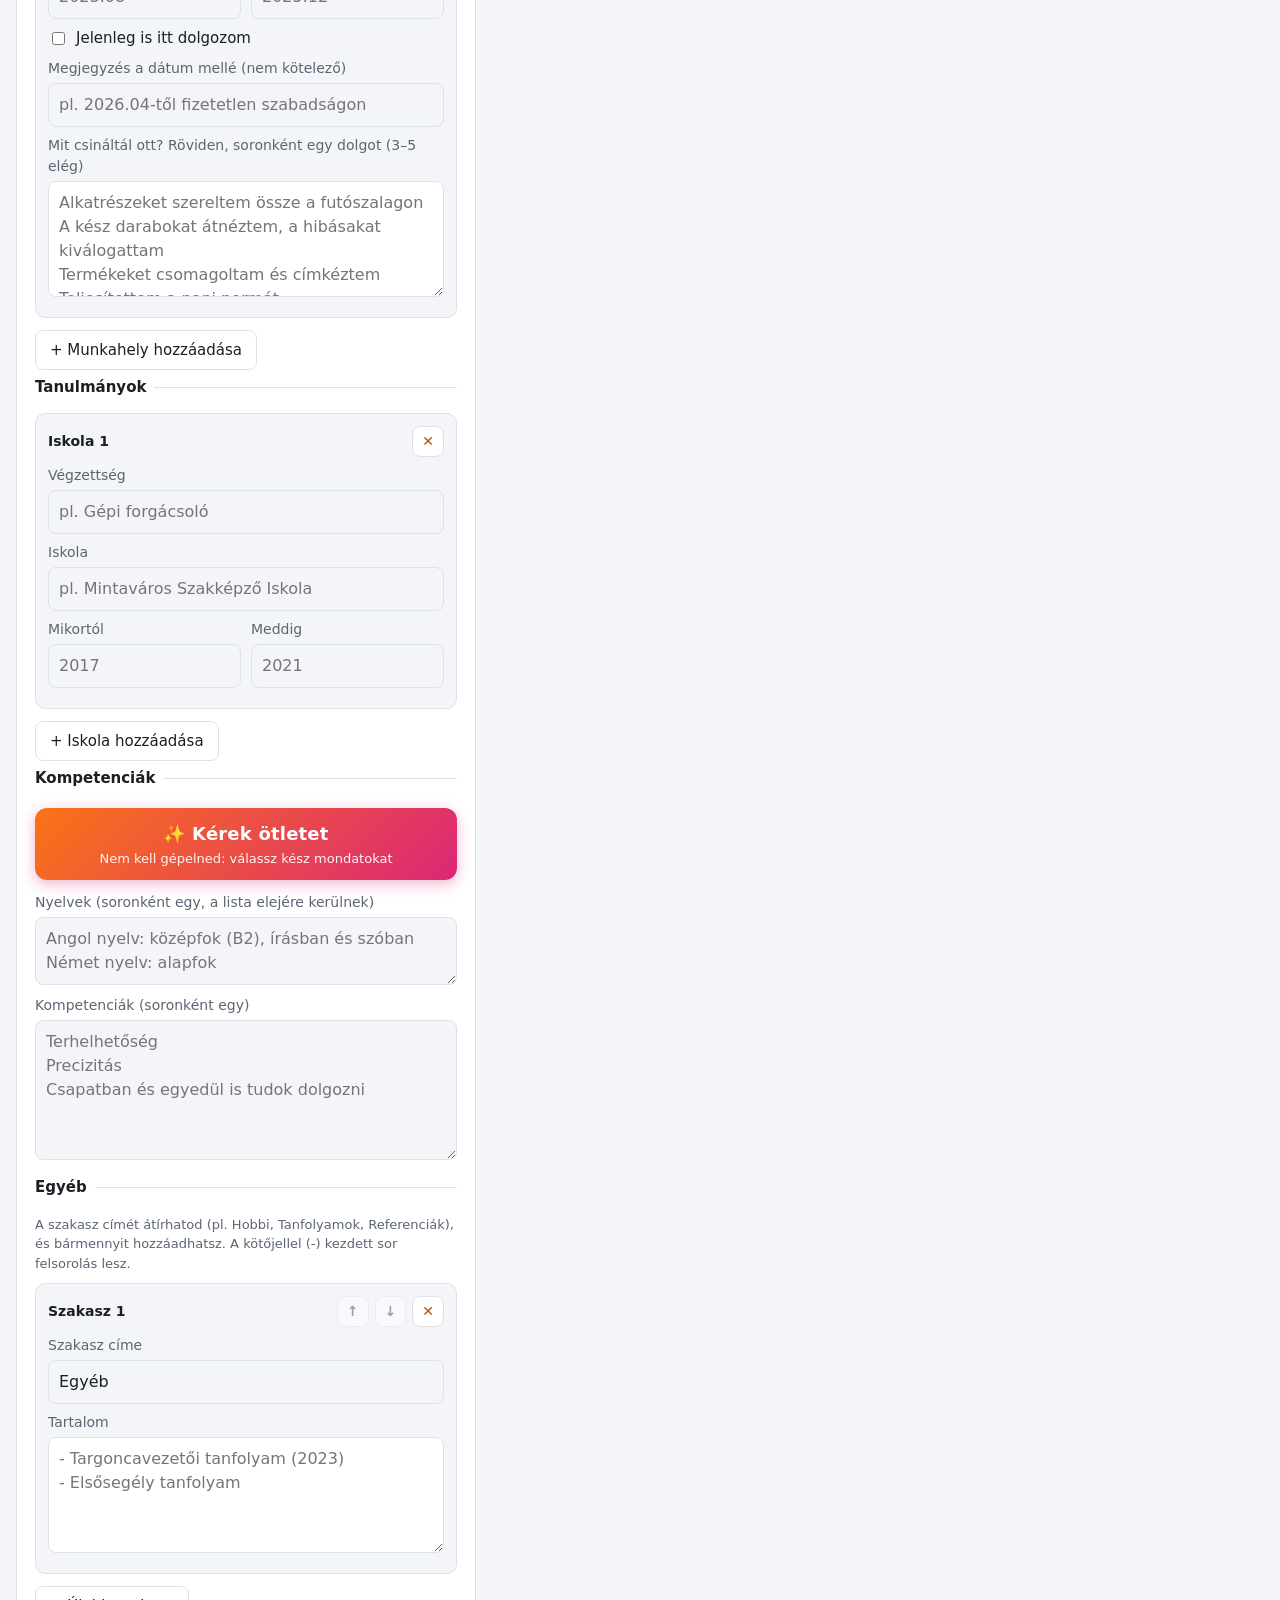
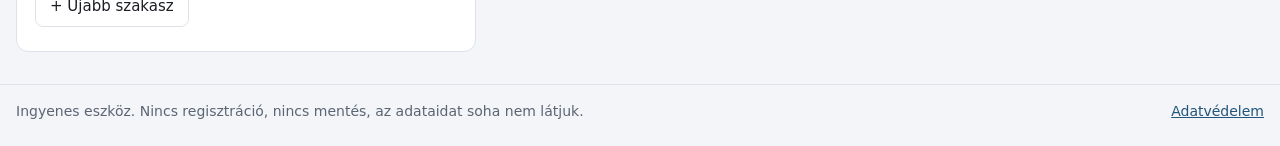
==== commit afc8f280: "Add files via upload" ====
--- a/index.html
+++ b/index.html
@@ -159,14 +159,14 @@
     <fieldset>
       <legend>Alapadatok</legend>
       <label>Teljes neved
-        <input data-key="name" autocomplete="name" spellcheck="true" lang="hu" placeholder="pl. Kovács Anna">
+        <input data-key="name" autocomplete="name" autocapitalize="words" spellcheck="true" lang="hu" placeholder="pl. Kovács Anna">
       </label>
       <div class="two">
         <label>Telefon
           <input data-key="phone" type="tel" autocomplete="tel" placeholder="+36 30 123 4567">
         </label>
         <label>E-mail
-          <input data-key="email" type="email" autocomplete="email" placeholder="nev@példa.hu">
+          <input data-key="email" type="email" autocomplete="email" autocapitalize="none" autocorrect="off" spellcheck="false" placeholder="nev@példa.hu">
         </label>
       </div>
       <div class="two">
@@ -194,10 +194,6 @@
 
     <fieldset>
       <legend>Szakmai tapasztalat</legend>
-      <label class="check">
-        <input type="checkbox" id="opt-last5"> Csak az elmúlt 5 év munkahelyeit mutasd
-      </label>
-      <p class="hint" id="last5-note"></p>
       <div id="jobs-list"></div>
       <button type="button" id="add-job" class="ghost">+ Munkahely hozzáadása</button>
     </fieldset>
@@ -210,13 +206,13 @@
 
     <fieldset>
       <legend>Kompetenciák</legend>
+      <button type="button" id="ideas-btn" class="ideas-btn" aria-expanded="false" aria-controls="ideas"><span class="ib-main">✨ Kérek ötletet</span><span class="ib-sub">Nem kell gépelned: válassz kész mondatokat</span></button>
       <label>Nyelvek (soronként egy, a lista elejére kerülnek)
         <textarea data-key="langs" rows="2" spellcheck="true" lang="hu" placeholder="Angol nyelv: középfok (B2), írásban és szóban&#10;Német nyelv: alapfok"></textarea>
       </label>
       <label>Kompetenciák (soronként egy)
         <textarea data-key="skills" id="f-skills" rows="5" spellcheck="true" lang="hu" placeholder="Terhelhetőség&#10;Precizitás&#10;Csapatban és egyedül is tudok dolgozni"></textarea>
       </label>
-      <button type="button" id="ideas-btn" class="ghost" aria-expanded="false" aria-controls="ideas">Kérek ötletet ▾</button>
       <div id="ideas" class="ideas" hidden>
         <p class="hint">Válassz területet, majd koppints a mondatokra. Újra koppintva kiveszed.</p>
         <div class="chips" id="idea-cats" role="tablist" aria-label="Terület"></div>
--- a/style.css
+++ b/style.css
@@ -66,6 +66,16 @@
 .card .head .btns { display: flex; gap: 6px; }
 .card label { margin-bottom: 8px; }
 .card input:not([type=checkbox]), .card textarea { background: var(--card); }
+
+/* feltűnő "Kérek ötletet" gomb */
+.ideas-btn { display: block; width: 100%; margin: 4px 0 12px; padding: 12px 14px; text-align: center; color: #fff; border: 0; border-radius: 12px;
+  background: linear-gradient(135deg, #f97316, #db2777); box-shadow: 0 4px 14px rgba(219,39,119,.35); animation: ideapulse 2.4s ease-in-out infinite; }
+.ideas-btn:hover { filter: brightness(1.07); }
+.ideas-btn[aria-expanded=true] { animation: none; }
+.ib-main { display: block; font-size: 18px; font-weight: 800; letter-spacing: .2px; }
+.ib-sub { display: block; font-size: 13px; opacity: .95; margin-top: 2px; }
+@keyframes ideapulse { 0%, 100% { box-shadow: 0 4px 14px rgba(219,39,119,.35); } 50% { box-shadow: 0 4px 22px 4px rgba(249,115,22,.65); } }
+@media (prefers-reduced-motion: reduce) { .ideas-btn { animation: none; } }
 
 /* kompetencia-ötletek */
 .ideas { margin: 10px 0 4px; padding: 12px; border: 1px solid var(--line); border-radius: 10px; background: var(--bg); }
